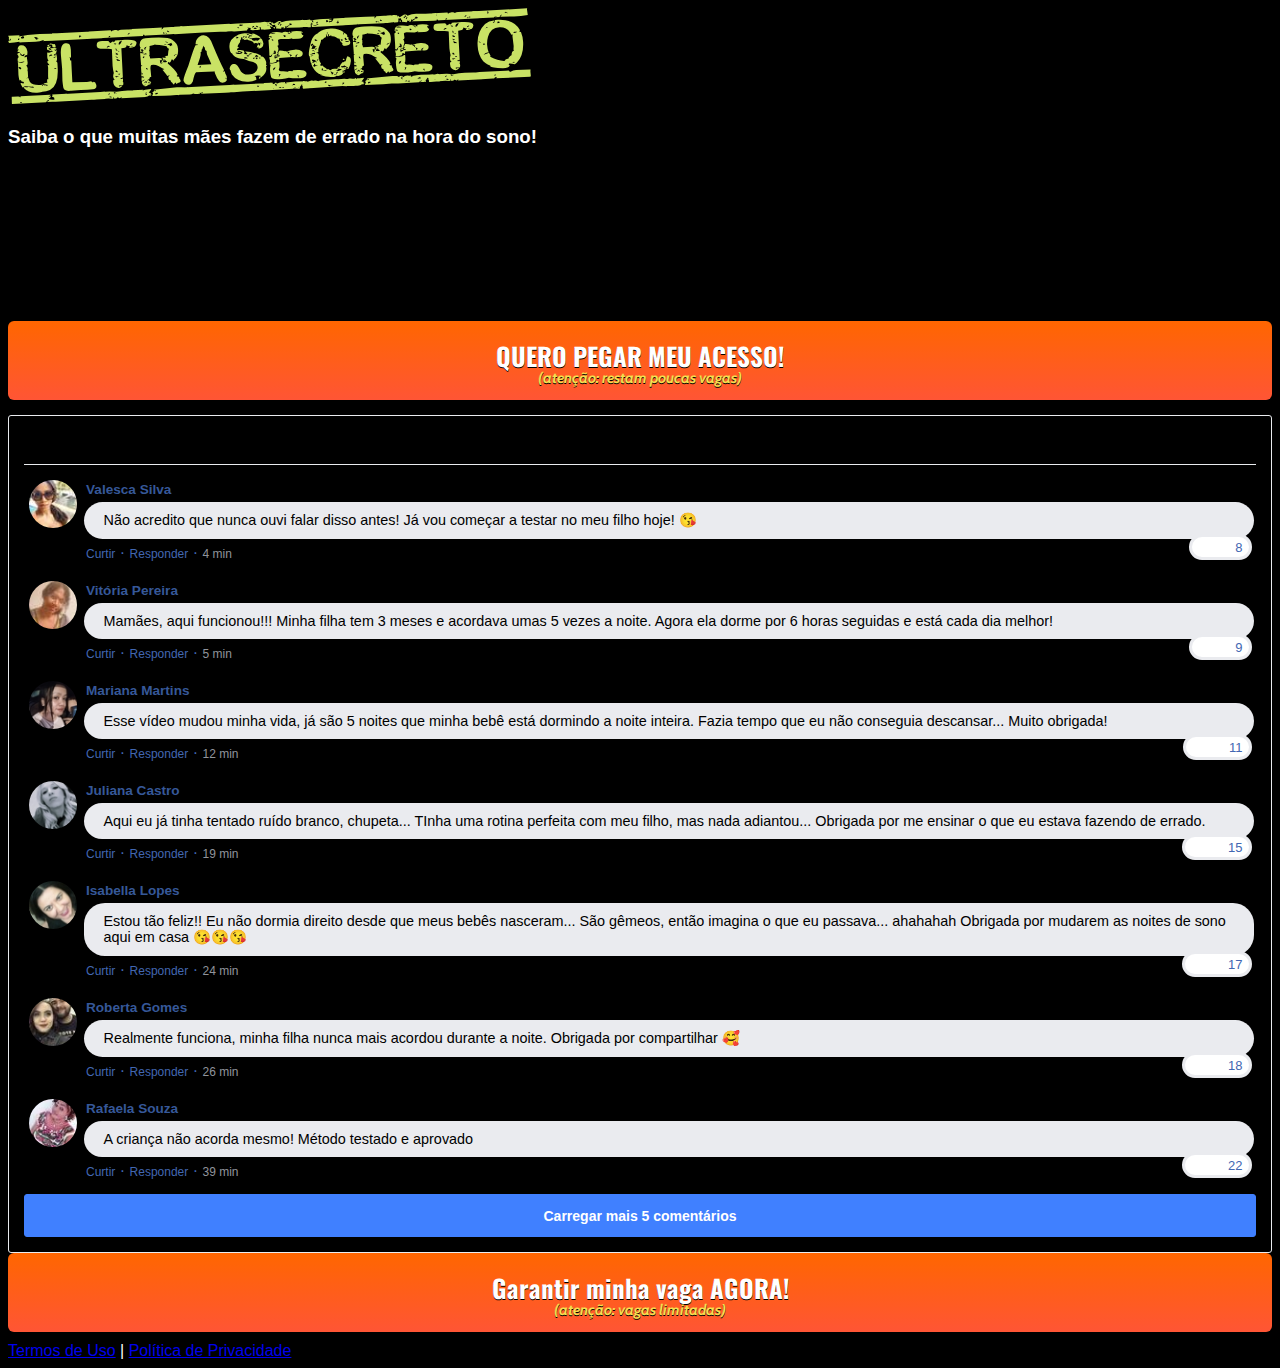
==== index.html @ f3da9564 "Update index.html" ====
<!DOCTYPE html>
<html lang="pt-br">

<head>
  <meta charset="utf-8">
  <meta name="viewport" content="width=device-width, initial-scale=1, shrink-to-fit=no">

  <link rel="stylesheet" href="https://stackpath.bootstrapcdn.com/bootstrap/4.1.3/css/bootstrap.min.css"
    integrity="sha384-MCw98/SFnGE8fJT3GXwEOngsV7Zt27NXFoaoApmYm81iuXoPkFOJwJ8ERdknLPMO" crossorigin="anonymous">

  <link rel="preconnect" href="https://fonts.googleapis.com">
  <link rel="preconnect" href="https://fonts.gstatic.com" crossorigin>
  <link
    href="https://fonts.googleapis.com/css2?family=Cabin:ital,wght@0,400;0,500;0,600;0,700;1,400;1,500;1,600;1,700&family=Dosis:wght@200;300;400;500;600;700;800&family=Oswald:wght@200;300;400;500;600;700&family=Signika:wght@300;400;500;600;700&display=swap"
    rel="stylesheet">

  <link rel="stylesheet" href="./assets/css/com.css">
 <!-- Google Tag Manager -->
<script>(function(w,d,s,l,i){w[l]=w[l]||[];w[l].push({'gtm.start':
new Date().getTime(),event:'gtm.js'});var f=d.getElementsByTagName(s)[0],
j=d.createElement(s),dl=l!='dataLayer'?'&l='+l:'';j.async=true;j.src=
'https://www.googletagmanager.com/gtm.js?id='+i+dl;f.parentNode.insertBefore(j,f);
})(window,document,'script','dataLayer','GTM-5Z4XPWN');</script>
<!-- End Google Tag Manager -->

  <!-- Título da Página -->
  <title>Meu Bebê dos Sonhos</title>

  <style type="text/css">
    body {
      color: white;
      background-color: black;
      background-position: center;
      background-size: cover;
      background-attachment: fixed;
      background-blend-mode: darken;
    }
  </style>

</head>
<!-- Google Tag Manager (noscript) -->
<noscript><iframe src="https://www.googletagmanager.com/ns.html?id=GTM-5Z4XPWN"
height="0" width="0" style="display:none;visibility:hidden"></iframe></noscript>
<!-- End Google Tag Manager (noscript) -->

<body>

  <header class="py-4">
    <div class="container">
      <div class="row justify-content-center">
        <div class="col-lg-8 text-center">
          <!-- Imagem Ultrasecreto -->
          <img class="img-fluid" src="./assets/img/ultrasecreto.svg">

          <!-- Headline -->
          <h3 class="my-4"><b>Saiba o que muitas mães fazem de errado na hora do sono!</b></h3>

          <!-- VSL -->
          <iframe id="panda-63bb0233-29a6-4d8a-9298-bd662d21bb3f"
            src="https://player-vz-ee71e825-3b7.tv.pandavideo.com.br/embed/?v=63bb0233-29a6-4d8a-9298-bd662d21bb3f"
            style="border:none;width:100%;height:100%;max-width:100%;max-height:100%;">
            allow="accelerometer;gyroscope;autoplay;encrypted-media;picture-in-picture" allowfullscreen=true width="720"
            height="360"></iframe>

          <!-- Countdown -->
          <div class="container delay">

            <div class="vagas-limitadas text-center">
              <span id="vagas-restantes"></span>
            </div>

            <!-- Botão 1 -->
            <div id="cta1" class="mt-4 d-none">
              <a href="https://pay.kiwify.com.br/MsifrOX" class="a-btn" style="text-decoration: none;">
                <span class="span-btn">QUERO PEGAR MEU ACESSO!</span>
                <span class="span-btn2">(atenção: restam poucas vagas)</span>
              </a>
            </div>
            <!-- Comentários -->
    <section class="comments py-4">
      <div class="container">
        <div class="row justify-content-center">
          <div class="col-lg-8">
            <div class="fb-comments" style="margin-top: 5px;">
              <div class="fb-comments-header">
                <span>21 comentarios</span>
              </div>
              <div class="fb-comments-wrapper" id="2">
                <table class="fb-comments-comment">
                  <tbody>
                    <tr>
                      <td rowspan="3" class="fb-comments-comment-img"><img
                          src="./assets/img/comentarios/m2.jpeg"></td>
                      <td>
                        <font class="fb-comments-comment-name">
                          <name>Valesca Silva</name>
                        </font>
                      </td>
                    </tr>
                    <tr>
                      <td class="fb-comments-comment-text">Não acredito que nunca ouvi falar disso antes! Já vou começar a testar no meu filho hoje! 😘</td>
                    </tr>
                    <tr>
                      <td class="fb-comments-comment-actions">
                        <like>Curtir</like>
                        ·
                        <reply>Responder</reply>
                        ·
                        <likes>8</likes>
                        
                        <date>4 min</date>
                      </td>
                    </tr>
                  </tbody>
                </table>
              </div>
              <div class="fb-comments-wrapper" id="3">
                <table class="fb-comments-comment">
                  <tbody>
                    <tr>
                      <td rowspan="3" class="fb-comments-comment-img"><img
                          src="./assets/img/comentarios/m3.jpeg"></td>
                      <td>
                        <font class="fb-comments-comment-name">
                          <name>Vitória Pereira</name>
                        </font>
                      </td>
                    </tr>
                    <tr>
                      <td class="fb-comments-comment-text">Mamães, aqui funcionou!!! Minha filha tem 3 meses e acordava umas 5 vezes a noite. Agora ela dorme por 6 horas seguidas e está cada dia melhor!</td>
                    </tr>
                    <tr>
                      <td class="fb-comments-comment-actions">
                        <like>Curtir</like>
                        ·
                        <reply>Responder</reply>
                        ·
                        <likes>9</likes>
                        
                        <date>5 min</date>
                      </td>
                    </tr>
                  </tbody>
                </table>
              </div>
              <div class="fb-comments-wrapper" id="4">
                <table class="fb-comments-comment">
                  <tbody>
                    <tr>
                      <td rowspan="3" class="fb-comments-comment-img"><img
                          src="./assets/img/comentarios/m4.jpeg"></td>
                      <td>
                        <font class="fb-comments-comment-name">
                          <name>Mariana Martins</name>
                        </font>
                      </td>
                    </tr>
                    <tr>
                      <td class="fb-comments-comment-text">Esse vídeo mudou minha vida, já são 5 noites que minha bebê está dormindo a noite inteira. Fazia tempo que eu não conseguia descansar... Muito obrigada!</td>
                    </tr>
                    <tr>
                      <td class="fb-comments-comment-actions">
                        <like>Curtir</like>
                        ·
                        <reply>Responder</reply>
                        ·
                        <likes>11</likes>
                        
                        <date>12 min</date>
                      </td>
                    </tr>
                  </tbody>
                </table>
              </div>
              <div class="fb-comments-wrapper" id="5">
                <table class="fb-comments-comment">
                  <tbody>
                    <tr>
                      <td rowspan="3" class="fb-comments-comment-img"><img
                          src="./assets/img/comentarios/m5.jpeg"></td>
                      <td>
                        <font class="fb-comments-comment-name">
                          <name>Juliana Castro</name>
                        </font>
                      </td>
                    </tr>
                    <tr>
                      <td class="fb-comments-comment-text">Aqui eu já tinha tentado ruído branco, chupeta... TInha uma rotina perfeita com meu filho, mas nada adiantou... Obrigada por me ensinar o que eu estava fazendo de errado.</td>
                    </tr>
                    <tr>
                      <td class="fb-comments-comment-actions">
                        <like>Curtir</like>
                        ·
                        <reply>Responder</reply>
                        ·
                        <likes>15</likes>
                        
                        <date>19 min</date>
                      </td>
                    </tr>
                  </tbody>
                </table>
              </div>
              <div class="fb-comments-wrapper" id="6">
                <table class="fb-comments-comment">
                  <tbody>
                    <tr>
                      <td rowspan="3" class="fb-comments-comment-img"><img
                          src="./assets/img/comentarios/m6.jpeg"></td>
                      <td>
                        <font class="fb-comments-comment-name">
                          <name>Isabella Lopes</name>
                        </font>
                      </td>
                    </tr>
                    <tr>
                      <td class="fb-comments-comment-text">Estou tão feliz!! Eu não dormia direito desde que meus bebês nasceram... São gêmeos, então imagina o que eu passava... ahahahah Obrigada por mudarem as noites de sono aqui em casa 😘😘😘</td>
                    </tr>
                    <tr>
                      <td class="fb-comments-comment-actions">
                        <like>Curtir</like>
                        ·
                        <reply>Responder</reply>
                        ·
                        <likes>17</likes>
                        
                        <date>24 min</date>
                      </td>
                    </tr>
                  </tbody>
                </table>
              </div>
              <div class="fb-comments-wrapper" id="7">
                <table class="fb-comments-comment">
                  <tbody>
                    <tr>
                      <td rowspan="3" class="fb-comments-comment-img"><img
                          src="./assets/img/comentarios/m7.jpeg"></td>
                      <td>
                        <font class="fb-comments-comment-name">
                          <name>Roberta Gomes</name>
                        </font>
                      </td>
                    </tr>
                    <tr>
                      <td class="fb-comments-comment-text">Realmente funciona, minha filha nunca mais acordou durante a noite. Obrigada por compartilhar 🥰</td>
                    </tr>
                    <tr>
                      <td class="fb-comments-comment-actions">
                        <like>Curtir</like>
                        ·
                        <reply>Responder</reply>
                        ·
                        <likes>18</likes>
                        
                        <date>26 min</date>
                      </td>
                    </tr>
                  </tbody>
                </table>
              </div>
              <div class="fb-comments-wrapper" id="9">
                <table class="fb-comments-comment">
                  <tbody>
                    <tr>
                      <td rowspan="3" class="fb-comments-comment-img"><img
                          src="./assets/img/comentarios/m11.jpeg">
                      </td>
                      <td>
                        <font class="fb-comments-comment-name">
                          <name>Rafaela Souza</name>
                        </font>
                      </td>
                    </tr>
                    <tr>
                      <td class="fb-comments-comment-text">A criança não acorda mesmo! Método testado e aprovado</td>
                    </tr>
                    <tr>
                      <td class="fb-comments-comment-actions">
                        <like>Curtir</like>
                        ·
                        <reply>Responder</reply>
                        ·
                        <likes>22</likes>
                        
                        <date>39 min</date>
                      </td>
                    </tr>
                  </tbody>
                </table>
              </div>
              <button class="fb-comments-loadmore" onclick="javascript:loadMore();">Carregar mais 5 comentários</button>
              <div style="display:none" id="more">
                <div class="fb-comments-wrapper">
                  <table class="fb-comments-comment" id="10">
                    <tbody>
                      <tr>
                        <td rowspan="3" class="fb-comments-comment-img"><img
                            src="./assets/img/comentarios/m12.jpeg">
                        </td>
                        <td>
                          <font class="fb-comments-comment-name">
                            <name>Ana Sofia</name>
                          </font>
                        </td>
                      </tr>
                      <tr>
                        <td class="fb-comments-comment-text">Meninas, já são 10 noites que eu não preciso levantar a noite porque minha filha acordou 😍😍😍</td>
                      </tr>
                      <tr>
                        <td class="fb-comments-comment-actions">
                          <like>Curtir</like>
                          ·
                          <reply>Responder</reply>
                          ·
                          <likes>41</likes>
                          
                          <date>1 h</date>
                        </td>
                      </tr>
                    </tbody>
                  </table>
                </div>
                <div class="fb-comments-wrapper" id="11">
                  <table class="fb-comments-comment">
                    <tbody>
                      <tr>
                        <td rowspan="3" class="fb-comments-comment-img"><img
                            src="./assets/img/comentarios/m15.jpeg">
                        </td>
                        <td>
                          <font class="fb-comments-comment-name">
                            <name>Laura Flores</name>
                          </font>
                        </td>
                      </tr>
                      <tr>
                        <td class="fb-comments-comment-text">Eu já estava exaaaausta e não sabia mais o que fazer! Não aguentava mais ouvir que eu precisava ajustar rotina e etc. Foi assistir esse vídeo e entender sobre esse ciclo que um MILAGRE aconteceu aqui 🙏🙏🙏🙏🙏🙏</td>
                      </tr>
                      <tr>
                        <td class="fb-comments-comment-actions">
                          <like>Curtir</like>
                          ·
                          <reply>Responder</reply>
                          ·
                          <likes>40</likes>
                          
                          <date>1 h</date>
                        </td>
                      </tr>
                    </tbody>
                  </table>
                </div>
                <div class="fb-comments-wrapper" id="12">
                  <table class="fb-comments-comment">
                    <tbody>
                      <tr>
                        <td rowspan="3" class="fb-comments-comment-img"><img
                            src="./assets\img\comentarios\m16.jpg">
                        </td>
                        <td>
                          <font class="fb-comments-comment-name">
                            <name>Daniela Costa</name>
                          </font>
                        </td>
                      </tr>
                      <tr>
                        <td class="fb-comments-comment-text">Muito Obrigada tem me ajudado e muito,Adorei ...Durmo super bem e vendo resultado ..🌹🥰🙋</td>
                      </tr>
                      <tr>
                        <td class="fb-comments-comment-actions">
                          <like>Curtir</like>
                          ·
                          <reply>Responder</reply>
                          ·
                          <likes>47</likes>
                          
                          <date>1 h</date>
                        </td>
                      </tr>
                    </tbody>
                  </table>
                </div>
                <div class="fb-comments-wrapper" id="13">
                  <table class="fb-comments-comment">
                    <tbody>
                      <tr>
                        <td rowspan="3" class="fb-comments-comment-img"><img
                            src="./assets/img/comentarios/m17.jpeg"></td>
                        <td>
                          <font class="fb-comments-comment-name">
                            <name>Juliana Dias</name>
                          </font>
                        </td>
                      </tr>
                      <tr>
                        <td class="fb-comments-comment-text">Em 6 dias comecei a ver resultados, muito bom</td>
                      </tr>
                      <tr>
                        <td class="fb-comments-comment-actions">
                          <like>Curtir</like>
                          ·
                          <reply>Responder</reply>
                          ·
                          <likes>50</likes>
                          
                          <date>1 h</date>
                        </td>
                      </tr>
                    </tbody>
                  </table>
                </div>
                <div class="fb-comments-wrapper">
                  <table class="fb-comments-comment" id="14">
                    <tbody>
                      <tr>
                        <td rowspan="3" class="fb-comments-comment-img"><img
                            src="./assets/img/comentarios/m18.jpeg">
                        </td>
                        <td>
                          <font class="fb-comments-comment-name">
                            <name>Isabelle Correia</name>
                          </font>
                        </td>
                      </tr>
                      <tr>
                        <td class="fb-comments-comment-text">Minha prima testou e funcionou muito rápido... vou começar hj também rsrs</td>
                      </tr>
                      <tr>
                        <td class="fb-comments-comment-actions">
                          <like>Curtir</like>
                          ·
                          <reply>Responder</reply>
                          ·
                          <likes>66</likes>
                          
                          <date>1 h</date>
                        </td>
                      </tr>
                    </tbody>
                  </table>
                </div>
              </div>
            </div>
            
<!-- Botão 2 -->
            <div id="cta2" class="mt-4 d-none">
              <a href="https://pay.kiwify.com.br/MsifrOX" class="a-btn" style="text-decoration: none;">
                <span class="span-btn">Garantir minha vaga AGORA!</span>
                <span class="span-btn2">(atenção: vagas limitadas)</span>
              </a>
            </div>

            <!-- Termos de Uso e Política de Privacidade -->
            <div class="text-white mt-4"><a href="termos.html" class="text-white">Termos de Uso</a> | <a
                href="privacidade.html" class="text-white">Política de Privacidade</a></div>
          </div>
  </header>

  <script type="text/javascript">
    setTimeout(() => { document.getElementById("cta1").classList.remove("d-none") }, 1109000); // temporização da Call to Action (em milissegundos)
  </script>

  <script src="./assets/js/spotsLeft.js"></script>
  <script src="https://code.jquery.com/jquery-3.3.1.slim.min.js"
    integrity="sha384-q8i/X+965DzO0rT7abK41JStQIAqVgRVzpbzo5smXKp4YfRvH+8abtTE1Pi6jizo"
    crossorigin="anonymous"></script>
  <script src="https://cdnjs.cloudflare.com/ajax/libs/popper.js/1.14.3/umd/popper.min.js"
    integrity="sha384-ZMP7rVo3mIykV+2+9J3UJ46jBk0WLaUAdn689aCwoqbBJiSnjAK/l8WvCWPIPm49"
    crossorigin="anonymous"></script>
  <script src="https://stackpath.bootstrapcdn.com/bootstrap/4.1.3/js/bootstrap.min.js"
    integrity="sha384-ChfqqxuZUCnJSK3+MXmPNIyE6ZbWh2IMqE241rYiqJxyMiZ6OW/JmZQ5stwEULTy"
    crossorigin="anonymous"></script>
  <script src="./assets/js/com.js"></script>
</body>

</html>
---- assets/css/com.css ----
@media (max-width: 768px) {
  .video-player {
    width: 100%;
    background: 0 0;
  }
  .video-player iframe {
    width: 100%;
    height: 100%;
    top: 0;
    margin: auto;
  }
  #frame {
    width: 100%;
    height: 100%;
    top: 0;
    margin: auto;
  }
}

* {
  font-family: helvetica, arial, sans-serif;
}

body {
  font-size: 16px;
}

.fb-comments {
  border: 1px solid #e9ebee;
  border-radius: 3px;
  padding: 0 15px;
  padding-bottom: 15px;
  margin: auto;
  position: relative;
  color: #4267b2;
}

.fb-comments-header {
  padding: 15px 0;
  border-bottom: 1px solid #e9ebee;
}

.fb-comments-header span {
  color: #000;
  font-weight: 700;
  font-size: 0.9em;
}

.fb-comments-comment {
  border: none;
  padding: 0;
  margin: 10px 0;
  width: 100%;
}

.fb-comments-reply-wrapper {
  margin-left: 60px;
  border-left: 1px dotted #e9ebee;
  padding-left: 5px;
}

tr,
td {
  border: none;
  margin: 0;
}

td {
  padding: 2.5px;
}

tr {
  padding: 2.5px 0;
}

.fb-comments-comment-img {
  vertical-align: top;
  width: 48px;
  padding-right: 5px;
}

.fb-comments-comment-img img {
  max-width: 48px;
  border-radius: 25px;
}

.fb-comments-comment-name {
  font-size: 0.85em;
}

.fb-comments-comment-name name {
  color: #365899;
  text-decoration: none;
  font-weight: 700;
  cursor: pointer;
  cursor: hand;
}

.fb-comments-comment-name name:hover {
  text-decoration: underline;
}

.fb-comments-comment-name occupation {
  color: #90949c;
}

.fb-comments-comment-text {
  font-size: 0.9em;
  color: #000;
  border-radius: 21px;
  background-color: #eaebef;
  padding: 10px 20px;
}

.fb-comments-comment-actions like,
.fb-comments-comment-actions reply {
  font-size: 0.75em;
  color: #4267b2;
  text-decoration: none;
  cursor: pointer;
  cursor: hand;
}

.fb-comments-comment-actions like.liked {
  color: #90949c;
}

.fb-comments-comment-actions like:hover,
.fb-comments-comment-actions reply:hover {
  text-decoration: underline;
}

.fb-comments-comment-actions likes {
  font-size: 13px;
  background: url(https://cloudcode.site/likes.png);
  background-repeat: no-repeat;
  padding-left: 43px;
  padding-right: 6px;
  padding-top: 3px;
  padding-bottom: 2px;
  margin-top: -10px;
  float: right;
  background-color: #fff;
  border: solid #eaebef;
  border-radius: 19px;
}

.fb-comments-comment-actions date {
  font-size: 0.75em;
  color: #90949c;
  text-decoration: none;
  cursor: pointer;
  cursor: hand;
}

.fb-comments-comment-actions date:hover {
  text-decoration: underline;
}

.fb-comments-loadmore {
  background: #4080ff;
  border: 1px solid #4080ff;
  border-radius: 3px;
  box-sizing: border-box;
  color: #fff;
  font-size: 14px;
  padding: 0.875em;
  text-shadow: none;
  width: 100%;
  font-weight: 700;
  cursor: hand;
  cursor: pointer;
}

.fb-reply-input {
  border: 1px solid lightgrey;
  border-radius: 3px;
  width: 100%;
  padding: 5px 7.5px;
  font-size: 0.75em;
  color: #000;
  outline: none;
}

.fb-reply-input:hover,
.fb-reply-button:hover {
  outline: none;
}

.fb-reply-button {
  background: #4080ff;
  border: 1px solid #4080ff;
  border-radius: 3px;
  box-sizing: border-box;
  color: #fff;
  font-size: 0.75em;
  padding: 5px 7.5px;
  text-shadow: none;
  width: 100%;
  font-weight: 700;
  cursor: hand;
  cursor: pointer;
  outline: none;
}

.bbtn {
  width: 100%;
  max-width: 449px;
}

@media (max-width: 768px) {
  .video-player {
    margin-top: 0 !important;
  }
}

.a-btn {
      text-decoration: none;
      -webkit-font-smoothing: antialiased;
      margin: 0;
      border: 0; 
      font: inherit; 
      vertical-align: baseline;
      color: #2e82bc; 
      outline: 0; 
      line-height: 1; 
      text-align: center; 
      position:relative!important; display: inline-block!important;
      border-style: solid; 
      width: 100%; padding-left: 0!important; padding-right: 0!important; 
      margin-bottom: 10px; 
      padding: 22px 44px; border-color: #ff5535; border-width: 0px; 
      border-radius: 6px; 
      background: linear-gradient(to bottom, #ff6600 0%, #ff5535 100%); 
      box-shadow: 0px 1px 1px 0px rgba(0,0,0,0.5); 
      text-decoration: none!important;
    }
    .span-btn {
      text-decoration: none;
      -webkit-font-smoothing: antialiased; 
      text-align: center;
      margin: 0; 
      border: 0; 
      font: inherit;
      vertical-align: baseline;
      display: block; 
      position: relative; 
      z-index: 1; 
      padding: 0 15px; 
      white-space: normal; 
      font-size: 25px;
      color: #ffffff; 
      font-family: Oswald; 
      font-weight: bold; 
      text-shadow: #000000 0px 1px 0px;
      text-decoration: none;
    }
    .span-btn2 {
      -webkit-font-smoothing: antialiased; 
      text-align: center;
      padding: 0; border: 0;
      font: inherit; 
      vertical-align: baseline; 
      display: block; 
      position: relative;
      z-index: 1; 
      margin: .2em 0 -.5em; 
      font-size: 15px; 
      color: #f5e051; 
      font-family: Cabin; 
      font-weight: bold; 
      font-style: italic;
      text-shadow: #000000 0px 1px 0px;
    }

    .timer {
      margin-top: 16px;
    }
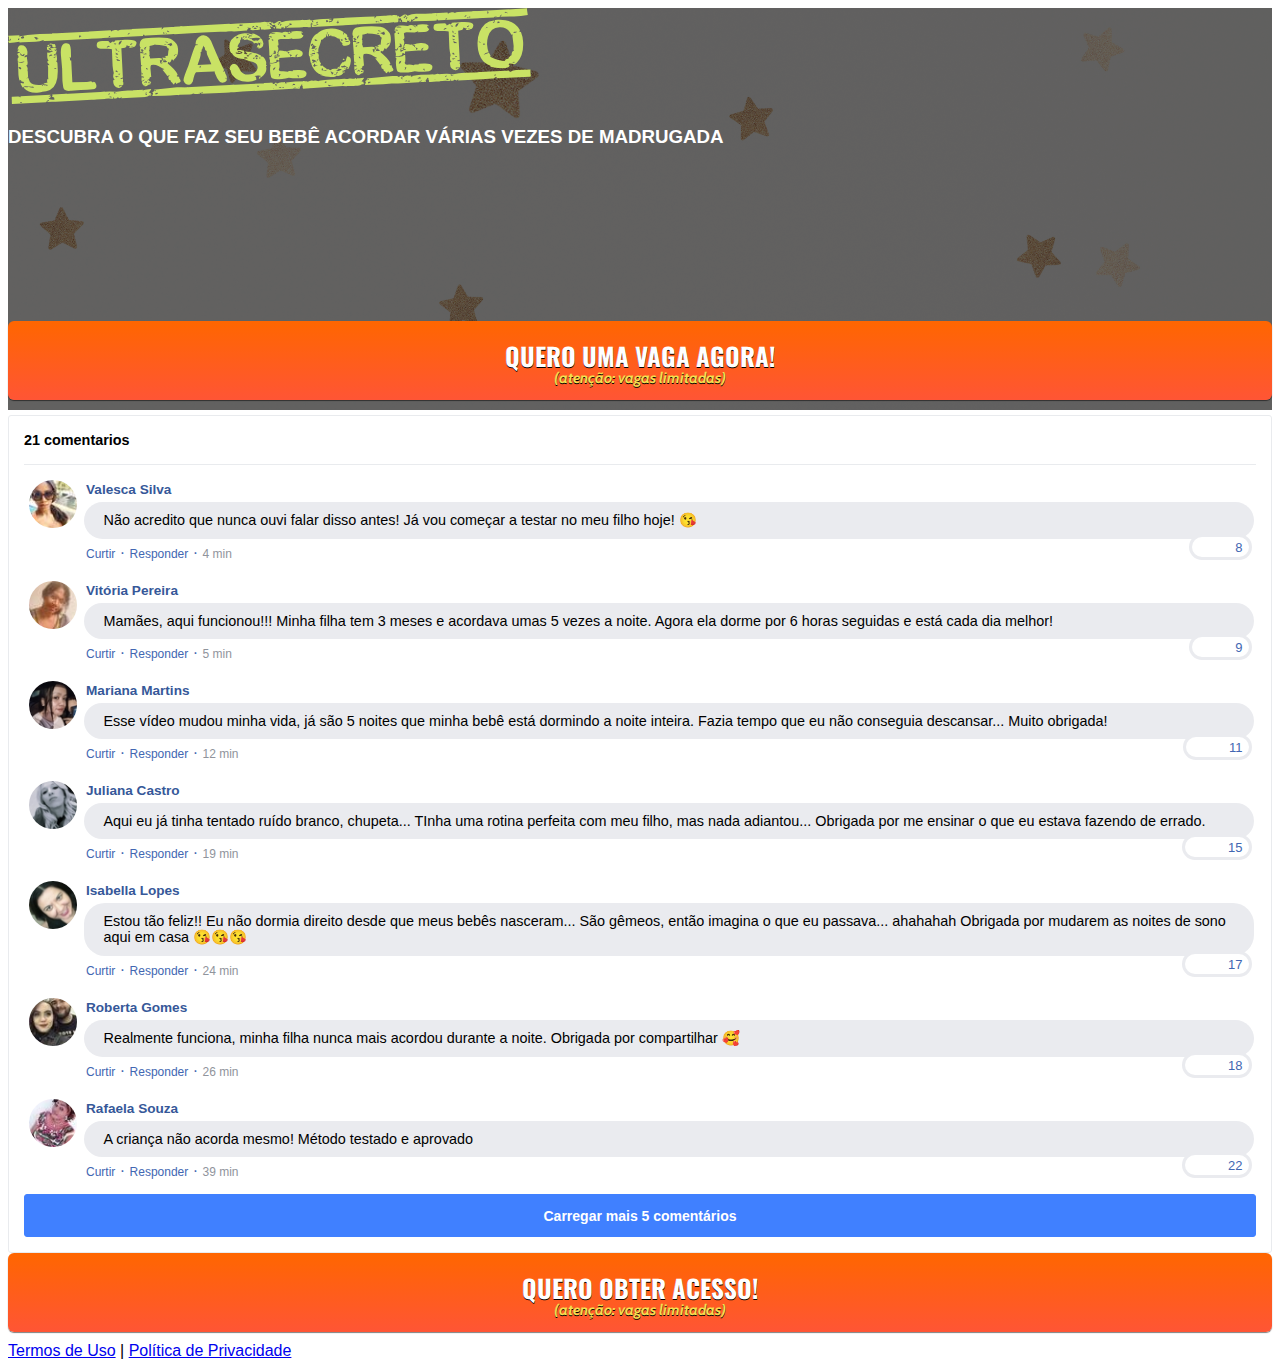
==== commit 07d01971: "Add files via upload" ====
--- a/index.html
+++ b/index.html
@@ -1,21 +1,7 @@
 <!DOCTYPE html>
 <html lang="pt-br">
-
-<head>
-  <meta charset="utf-8">
-  <meta name="viewport" content="width=device-width, initial-scale=1, shrink-to-fit=no">
-
-  <link rel="stylesheet" href="https://stackpath.bootstrapcdn.com/bootstrap/4.1.3/css/bootstrap.min.css"
-    integrity="sha384-MCw98/SFnGE8fJT3GXwEOngsV7Zt27NXFoaoApmYm81iuXoPkFOJwJ8ERdknLPMO" crossorigin="anonymous">
-
-  <link rel="preconnect" href="https://fonts.googleapis.com">
-  <link rel="preconnect" href="https://fonts.gstatic.com" crossorigin>
-  <link
-    href="https://fonts.googleapis.com/css2?family=Cabin:ital,wght@0,400;0,500;0,600;0,700;1,400;1,500;1,600;1,700&family=Dosis:wght@200;300;400;500;600;700;800&family=Oswald:wght@200;300;400;500;600;700&family=Signika:wght@300;400;500;600;700&display=swap"
-    rel="stylesheet">
-
-  <link rel="stylesheet" href="./assets/css/com.css">
- <!-- Google Tag Manager -->
+  <head>
+    <!-- Google Tag Manager -->
 <script>(function(w,d,s,l,i){w[l]=w[l]||[];w[l].push({'gtm.start':
 new Date().getTime(),event:'gtm.js'});var f=d.getElementsByTagName(s)[0],
 j=d.createElement(s),dl=l!='dataLayer'?'&l='+l:'';j.async=true;j.src=
@@ -23,60 +9,67 @@
 })(window,document,'script','dataLayer','GTM-5Z4XPWN');</script>
 <!-- End Google Tag Manager -->
 
-  <!-- Título da Página -->
-  <title>Meu Bebê dos Sonhos</title>
-
-  <style type="text/css">
-    body {
-      color: white;
-      background-color: black;
-      background-position: center;
-      background-size: cover;
-      background-attachment: fixed;
-      background-blend-mode: darken;
-    }
-  </style>
-
-</head>
-<!-- Google Tag Manager (noscript) -->
+    <meta charset="utf-8">
+    <meta name="viewport" content="width=device-width, initial-scale=1, shrink-to-fit=no">
+
+    <link rel="stylesheet" href="https://stackpath.bootstrapcdn.com/bootstrap/4.1.3/css/bootstrap.min.css" integrity="sha384-MCw98/SFnGE8fJT3GXwEOngsV7Zt27NXFoaoApmYm81iuXoPkFOJwJ8ERdknLPMO" crossorigin="anonymous">
+
+    <link rel="preconnect" href="https://fonts.googleapis.com">
+    <link rel="preconnect" href="https://fonts.gstatic.com" crossorigin>
+    <link href="https://fonts.googleapis.com/css2?family=Cabin:ital,wght@0,400;0,500;0,600;0,700;1,400;1,500;1,600;1,700&family=Dosis:wght@200;300;400;500;600;700;800&family=Oswald:wght@200;300;400;500;600;700&family=Signika:wght@300;400;500;600;700&display=swap" rel="stylesheet">
+
+    <link rel="stylesheet" href="./assets/css/com.css">
+
+       <!-- Título da Página -->
+    <title>Meu Bebê dos Sonhos</title>
+    
+    <style type="text/css">
+      header {
+        color: white;
+        background-image: url("./assets/img/bg.jpg");
+        background-color: rgba(0, 0, 0, 0.6);
+        background-position: center;
+        background-size: cover;
+        background-attachment: fixed;
+        background-blend-mode: darken;
+      }
+    </style>   
+  </head>
+  <body>
+    <!-- Google Tag Manager (noscript) -->
 <noscript><iframe src="https://www.googletagmanager.com/ns.html?id=GTM-5Z4XPWN"
 height="0" width="0" style="display:none;visibility:hidden"></iframe></noscript>
 <!-- End Google Tag Manager (noscript) -->
 
-<body>
-
-  <header class="py-4">
-    <div class="container">
-      <div class="row justify-content-center">
-        <div class="col-lg-8 text-center">
-          <!-- Imagem Ultrasecreto -->
-          <img class="img-fluid" src="./assets/img/ultrasecreto.svg">
-
-          <!-- Headline -->
-          <h3 class="my-4"><b>Saiba o que muitas mães fazem de errado na hora do sono!</b></h3>
-
-          <!-- VSL -->
-          <iframe id="panda-63bb0233-29a6-4d8a-9298-bd662d21bb3f"
+    <header class="py-4">
+      <div class="container">
+        <div class="row justify-content-center">
+          <div class="col-lg-8 text-center">
+            <!-- Imagem Ultrasecreto -->
+            <img class="img-fluid" src="./assets/img/ultrasecreto.svg">
+
+            <!-- Headline -->
+            <h3 class="my-4"><b>DESCUBRA O QUE FAZ SEU BEBÊ ACORDAR VÁRIAS VEZES DE MADRUGADA</b></h3>
+
+            <!-- VSL -->
+            <iframe id="panda-63bb0233-29a6-4d8a-9298-bd662d21bb3f"
             src="https://player-vz-ee71e825-3b7.tv.pandavideo.com.br/embed/?v=63bb0233-29a6-4d8a-9298-bd662d21bb3f"
             style="border:none;width:100%;height:100%;max-width:100%;max-height:100%;">
             allow="accelerometer;gyroscope;autoplay;encrypted-media;picture-in-picture" allowfullscreen=true width="720"
             height="360"></iframe>
 
-          <!-- Countdown -->
-          <div class="container delay">
-
-            <div class="vagas-limitadas text-center">
-              <span id="vagas-restantes"></span>
-            </div>
-
             <!-- Botão 1 -->
             <div id="cta1" class="mt-4 d-none">
               <a href="https://pay.kiwify.com.br/MsifrOX" class="a-btn" style="text-decoration: none;">
-                <span class="span-btn">QUERO PEGAR MEU ACESSO!</span>
-                <span class="span-btn2">(atenção: restam poucas vagas)</span>
+                <span class="span-btn">QUERO UMA VAGA AGORA!</span>
+                <span class="span-btn2">(atenção: vagas limitadas)</span>
               </a>
             </div>
-            <!-- Comentários -->
+          </div>
+        </div>
+      </div>
+    </header>
+
     <section class="comments py-4">
       <div class="container">
         <div class="row justify-content-center">
@@ -442,36 +435,29 @@
                 </div>
               </div>
             </div>
-            
-<!-- Botão 2 -->
+            <!-- Botão 2 -->
             <div id="cta2" class="mt-4 d-none">
               <a href="https://pay.kiwify.com.br/MsifrOX" class="a-btn" style="text-decoration: none;">
-                <span class="span-btn">Garantir minha vaga AGORA!</span>
+                <span class="span-btn">QUERO OBTER ACESSO!</span>
                 <span class="span-btn2">(atenção: vagas limitadas)</span>
               </a>
             </div>
-
-            <!-- Termos de Uso e Política de Privacidade -->
-            <div class="text-white mt-4"><a href="termos.html" class="text-white">Termos de Uso</a> | <a
-                href="privacidade.html" class="text-white">Política de Privacidade</a></div>
           </div>
-  </header>
-
-  <script type="text/javascript">
-    setTimeout(() => { document.getElementById("cta1").classList.remove("d-none") }, 1109000); // temporização da Call to Action (em milissegundos)
-  </script>
-
-  <script src="./assets/js/spotsLeft.js"></script>
-  <script src="https://code.jquery.com/jquery-3.3.1.slim.min.js"
-    integrity="sha384-q8i/X+965DzO0rT7abK41JStQIAqVgRVzpbzo5smXKp4YfRvH+8abtTE1Pi6jizo"
-    crossorigin="anonymous"></script>
-  <script src="https://cdnjs.cloudflare.com/ajax/libs/popper.js/1.14.3/umd/popper.min.js"
-    integrity="sha384-ZMP7rVo3mIykV+2+9J3UJ46jBk0WLaUAdn689aCwoqbBJiSnjAK/l8WvCWPIPm49"
-    crossorigin="anonymous"></script>
-  <script src="https://stackpath.bootstrapcdn.com/bootstrap/4.1.3/js/bootstrap.min.js"
-    integrity="sha384-ChfqqxuZUCnJSK3+MXmPNIyE6ZbWh2IMqE241rYiqJxyMiZ6OW/JmZQ5stwEULTy"
-    crossorigin="anonymous"></script>
-  <script src="./assets/js/com.js"></script>
-</body>
-
-</html>
+        </div>
+      </div>
+    </section>
+
+    <footer class="bg-dark py-3 text-center">
+      <div class="text-white"><a href="termos.html" class="text-white">Termos de Uso</a> | <a href="privacidade.html" class="text-white">Política de Privacidade</a></div>
+    </footer>
+
+    <script type="text/javascript">
+      setTimeout(() => {document.getElementById("cta1").classList.remove("d-none"); document.getElementById("cta2").classList.remove("d-none")}, 1109000); // temporização da Call to Action (em milissegundos)
+    </script>
+
+    <script src="https://code.jquery.com/jquery-3.3.1.slim.min.js" integrity="sha384-q8i/X+965DzO0rT7abK41JStQIAqVgRVzpbzo5smXKp4YfRvH+8abtTE1Pi6jizo" crossorigin="anonymous"></script>
+    <script src="https://cdnjs.cloudflare.com/ajax/libs/popper.js/1.14.3/umd/popper.min.js" integrity="sha384-ZMP7rVo3mIykV+2+9J3UJ46jBk0WLaUAdn689aCwoqbBJiSnjAK/l8WvCWPIPm49" crossorigin="anonymous"></script>
+    <script src="https://stackpath.bootstrapcdn.com/bootstrap/4.1.3/js/bootstrap.min.js" integrity="sha384-ChfqqxuZUCnJSK3+MXmPNIyE6ZbWh2IMqE241rYiqJxyMiZ6OW/JmZQ5stwEULTy" crossorigin="anonymous"></script>
+    <script src="./assets/js/com.js"></script>
+  </body>
+</html>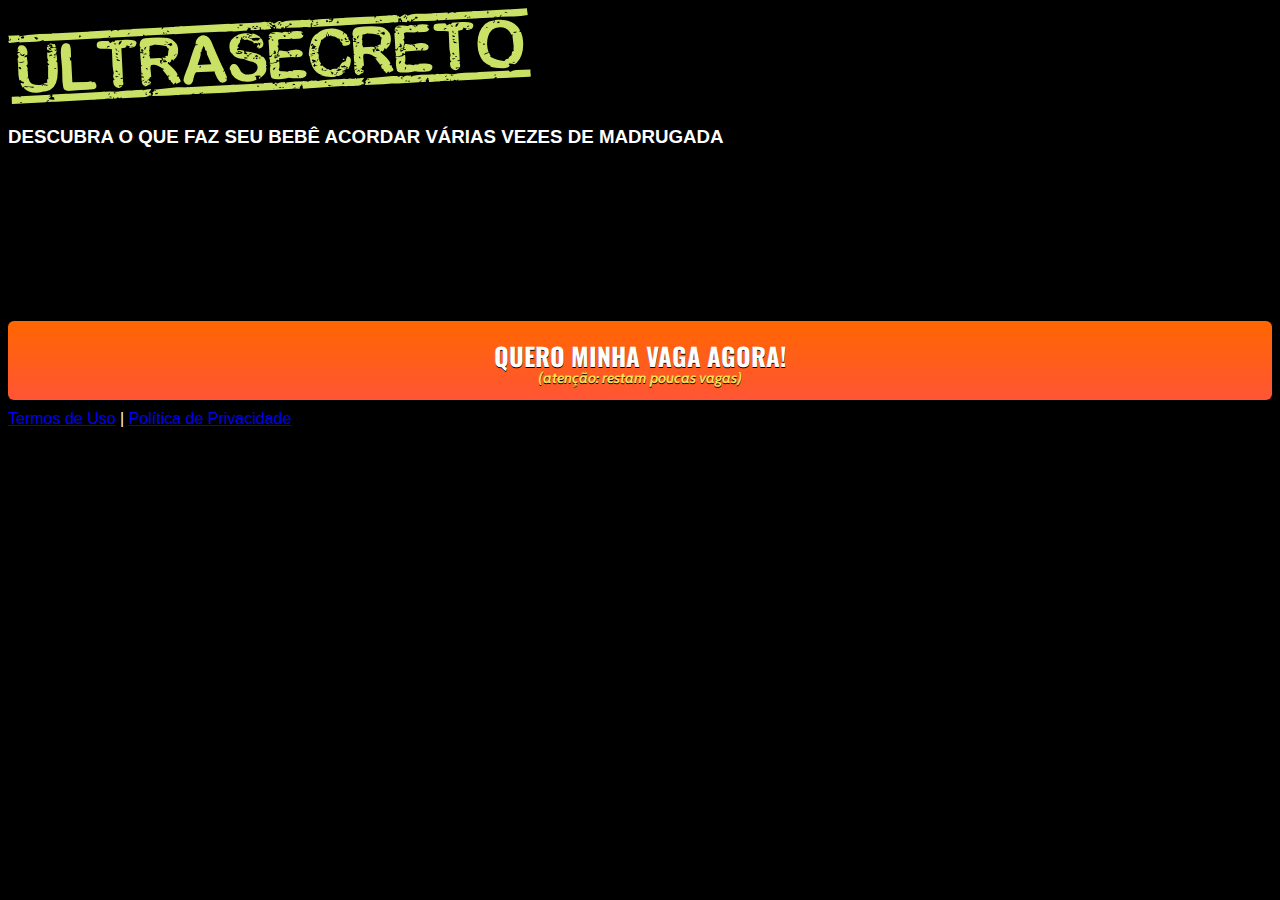
==== commit 45f40116: "Update index.html" ====
--- a/index.html
+++ b/index.html
@@ -1,7 +1,21 @@
 <!DOCTYPE html>
 <html lang="pt-br">
-  <head>
-    <!-- Google Tag Manager -->
+
+<head>
+  <meta charset="utf-8">
+  <meta name="viewport" content="width=device-width, initial-scale=1, shrink-to-fit=no">
+
+  <link rel="stylesheet" href="https://stackpath.bootstrapcdn.com/bootstrap/4.1.3/css/bootstrap.min.css"
+    integrity="sha384-MCw98/SFnGE8fJT3GXwEOngsV7Zt27NXFoaoApmYm81iuXoPkFOJwJ8ERdknLPMO" crossorigin="anonymous">
+
+  <link rel="preconnect" href="https://fonts.googleapis.com">
+  <link rel="preconnect" href="https://fonts.gstatic.com" crossorigin>
+  <link
+    href="https://fonts.googleapis.com/css2?family=Cabin:ital,wght@0,400;0,500;0,600;0,700;1,400;1,500;1,600;1,700&family=Dosis:wght@200;300;400;500;600;700;800&family=Oswald:wght@200;300;400;500;600;700&family=Signika:wght@300;400;500;600;700&display=swap"
+    rel="stylesheet">
+
+  <link rel="stylesheet" href="./assets/css/com.css">
+ <!-- Google Tag Manager -->
 <script>(function(w,d,s,l,i){w[l]=w[l]||[];w[l].push({'gtm.start':
 new Date().getTime(),event:'gtm.js'});var f=d.getElementsByTagName(s)[0],
 j=d.createElement(s),dl=l!='dataLayer'?'&l='+l:'';j.async=true;j.src=
@@ -9,455 +23,82 @@
 })(window,document,'script','dataLayer','GTM-5Z4XPWN');</script>
 <!-- End Google Tag Manager -->
 
-    <meta charset="utf-8">
-    <meta name="viewport" content="width=device-width, initial-scale=1, shrink-to-fit=no">
+  <!-- Título da Página -->
+  <title>Meu Bebê dos Sonhos</title>
 
-    <link rel="stylesheet" href="https://stackpath.bootstrapcdn.com/bootstrap/4.1.3/css/bootstrap.min.css" integrity="sha384-MCw98/SFnGE8fJT3GXwEOngsV7Zt27NXFoaoApmYm81iuXoPkFOJwJ8ERdknLPMO" crossorigin="anonymous">
+  <style type="text/css">
+    body {
+      color: white;
+      background-color: black;
+      background-position: center;
+      background-size: cover;
+      background-attachment: fixed;
+      background-blend-mode: darken;
+    }
+  </style>
 
-    <link rel="preconnect" href="https://fonts.googleapis.com">
-    <link rel="preconnect" href="https://fonts.gstatic.com" crossorigin>
-    <link href="https://fonts.googleapis.com/css2?family=Cabin:ital,wght@0,400;0,500;0,600;0,700;1,400;1,500;1,600;1,700&family=Dosis:wght@200;300;400;500;600;700;800&family=Oswald:wght@200;300;400;500;600;700&family=Signika:wght@300;400;500;600;700&display=swap" rel="stylesheet">
-
-    <link rel="stylesheet" href="./assets/css/com.css">
-
-       <!-- Título da Página -->
-    <title>Meu Bebê dos Sonhos</title>
-    
-    <style type="text/css">
-      header {
-        color: white;
-        background-image: url("./assets/img/bg.jpg");
-        background-color: rgba(0, 0, 0, 0.6);
-        background-position: center;
-        background-size: cover;
-        background-attachment: fixed;
-        background-blend-mode: darken;
-      }
-    </style>   
-  </head>
+</head>
   <body>
-    <!-- Google Tag Manager (noscript) -->
+<!-- Google Tag Manager (noscript) -->
 <noscript><iframe src="https://www.googletagmanager.com/ns.html?id=GTM-5Z4XPWN"
 height="0" width="0" style="display:none;visibility:hidden"></iframe></noscript>
 <!-- End Google Tag Manager (noscript) -->
 
-    <header class="py-4">
-      <div class="container">
-        <div class="row justify-content-center">
-          <div class="col-lg-8 text-center">
-            <!-- Imagem Ultrasecreto -->
-            <img class="img-fluid" src="./assets/img/ultrasecreto.svg">
+  <header class="py-4">
+    <div class="container">
+      <div class="row justify-content-center">
+        <div class="col-lg-8 text-center">
+          <!-- Imagem Ultrasecreto -->
+          <img class="img-fluid" src="./assets/img/ultrasecreto.svg">
 
-            <!-- Headline -->
-            <h3 class="my-4"><b>DESCUBRA O QUE FAZ SEU BEBÊ ACORDAR VÁRIAS VEZES DE MADRUGADA</b></h3>
+          <!-- Headline -->
+          <h3 class="my-4"><b>DESCUBRA O QUE FAZ SEU BEBÊ ACORDAR VÁRIAS VEZES DE MADRUGADA</b></h3>
 
-            <!-- VSL -->
-            <iframe id="panda-63bb0233-29a6-4d8a-9298-bd662d21bb3f"
+          <!-- VSL -->
+          <iframe id="panda-63bb0233-29a6-4d8a-9298-bd662d21bb3f"
             src="https://player-vz-ee71e825-3b7.tv.pandavideo.com.br/embed/?v=63bb0233-29a6-4d8a-9298-bd662d21bb3f"
             style="border:none;width:100%;height:100%;max-width:100%;max-height:100%;">
             allow="accelerometer;gyroscope;autoplay;encrypted-media;picture-in-picture" allowfullscreen=true width="720"
             height="360"></iframe>
 
-            <!-- Botão 1 -->
+          <!-- Countdown -->
+          <div class="container delay">
+
+            <div class="vagas-limitadas text-center">
+              <span id="vagas-restantes"></span>
+            </div>
+
+            <!-- Botão -->
             <div id="cta1" class="mt-4 d-none">
               <a href="https://pay.kiwify.com.br/MsifrOX" class="a-btn" style="text-decoration: none;">
-                <span class="span-btn">QUERO UMA VAGA AGORA!</span>
-                <span class="span-btn2">(atenção: vagas limitadas)</span>
+                <span class="span-btn">QUERO MINHA VAGA AGORA!</span>
+                <span class="span-btn2">(atenção: restam poucas vagas)</span>
               </a>
             </div>
+
+            <!-- Termos de Uso e Política de Privacidade -->
+            <div class="text-white mt-4"><a href="termos.html" class="text-white">Termos de Uso</a> | <a
+                href="privacidade.html" class="text-white">Política de Privacidade</a></div>
           </div>
         </div>
       </div>
-    </header>
+  </header>
 
-    <section class="comments py-4">
-      <div class="container">
-        <div class="row justify-content-center">
-          <div class="col-lg-8">
-            <div class="fb-comments" style="margin-top: 5px;">
-              <div class="fb-comments-header">
-                <span>21 comentarios</span>
-              </div>
-              <div class="fb-comments-wrapper" id="2">
-                <table class="fb-comments-comment">
-                  <tbody>
-                    <tr>
-                      <td rowspan="3" class="fb-comments-comment-img"><img
-                          src="./assets/img/comentarios/m2.jpeg"></td>
-                      <td>
-                        <font class="fb-comments-comment-name">
-                          <name>Valesca Silva</name>
-                        </font>
-                      </td>
-                    </tr>
-                    <tr>
-                      <td class="fb-comments-comment-text">Não acredito que nunca ouvi falar disso antes! Já vou começar a testar no meu filho hoje! 😘</td>
-                    </tr>
-                    <tr>
-                      <td class="fb-comments-comment-actions">
-                        <like>Curtir</like>
-                        ·
-                        <reply>Responder</reply>
-                        ·
-                        <likes>8</likes>
-                        
-                        <date>4 min</date>
-                      </td>
-                    </tr>
-                  </tbody>
-                </table>
-              </div>
-              <div class="fb-comments-wrapper" id="3">
-                <table class="fb-comments-comment">
-                  <tbody>
-                    <tr>
-                      <td rowspan="3" class="fb-comments-comment-img"><img
-                          src="./assets/img/comentarios/m3.jpeg"></td>
-                      <td>
-                        <font class="fb-comments-comment-name">
-                          <name>Vitória Pereira</name>
-                        </font>
-                      </td>
-                    </tr>
-                    <tr>
-                      <td class="fb-comments-comment-text">Mamães, aqui funcionou!!! Minha filha tem 3 meses e acordava umas 5 vezes a noite. Agora ela dorme por 6 horas seguidas e está cada dia melhor!</td>
-                    </tr>
-                    <tr>
-                      <td class="fb-comments-comment-actions">
-                        <like>Curtir</like>
-                        ·
-                        <reply>Responder</reply>
-                        ·
-                        <likes>9</likes>
-                        
-                        <date>5 min</date>
-                      </td>
-                    </tr>
-                  </tbody>
-                </table>
-              </div>
-              <div class="fb-comments-wrapper" id="4">
-                <table class="fb-comments-comment">
-                  <tbody>
-                    <tr>
-                      <td rowspan="3" class="fb-comments-comment-img"><img
-                          src="./assets/img/comentarios/m4.jpeg"></td>
-                      <td>
-                        <font class="fb-comments-comment-name">
-                          <name>Mariana Martins</name>
-                        </font>
-                      </td>
-                    </tr>
-                    <tr>
-                      <td class="fb-comments-comment-text">Esse vídeo mudou minha vida, já são 5 noites que minha bebê está dormindo a noite inteira. Fazia tempo que eu não conseguia descansar... Muito obrigada!</td>
-                    </tr>
-                    <tr>
-                      <td class="fb-comments-comment-actions">
-                        <like>Curtir</like>
-                        ·
-                        <reply>Responder</reply>
-                        ·
-                        <likes>11</likes>
-                        
-                        <date>12 min</date>
-                      </td>
-                    </tr>
-                  </tbody>
-                </table>
-              </div>
-              <div class="fb-comments-wrapper" id="5">
-                <table class="fb-comments-comment">
-                  <tbody>
-                    <tr>
-                      <td rowspan="3" class="fb-comments-comment-img"><img
-                          src="./assets/img/comentarios/m5.jpeg"></td>
-                      <td>
-                        <font class="fb-comments-comment-name">
-                          <name>Juliana Castro</name>
-                        </font>
-                      </td>
-                    </tr>
-                    <tr>
-                      <td class="fb-comments-comment-text">Aqui eu já tinha tentado ruído branco, chupeta... TInha uma rotina perfeita com meu filho, mas nada adiantou... Obrigada por me ensinar o que eu estava fazendo de errado.</td>
-                    </tr>
-                    <tr>
-                      <td class="fb-comments-comment-actions">
-                        <like>Curtir</like>
-                        ·
-                        <reply>Responder</reply>
-                        ·
-                        <likes>15</likes>
-                        
-                        <date>19 min</date>
-                      </td>
-                    </tr>
-                  </tbody>
-                </table>
-              </div>
-              <div class="fb-comments-wrapper" id="6">
-                <table class="fb-comments-comment">
-                  <tbody>
-                    <tr>
-                      <td rowspan="3" class="fb-comments-comment-img"><img
-                          src="./assets/img/comentarios/m6.jpeg"></td>
-                      <td>
-                        <font class="fb-comments-comment-name">
-                          <name>Isabella Lopes</name>
-                        </font>
-                      </td>
-                    </tr>
-                    <tr>
-                      <td class="fb-comments-comment-text">Estou tão feliz!! Eu não dormia direito desde que meus bebês nasceram... São gêmeos, então imagina o que eu passava... ahahahah Obrigada por mudarem as noites de sono aqui em casa 😘😘😘</td>
-                    </tr>
-                    <tr>
-                      <td class="fb-comments-comment-actions">
-                        <like>Curtir</like>
-                        ·
-                        <reply>Responder</reply>
-                        ·
-                        <likes>17</likes>
-                        
-                        <date>24 min</date>
-                      </td>
-                    </tr>
-                  </tbody>
-                </table>
-              </div>
-              <div class="fb-comments-wrapper" id="7">
-                <table class="fb-comments-comment">
-                  <tbody>
-                    <tr>
-                      <td rowspan="3" class="fb-comments-comment-img"><img
-                          src="./assets/img/comentarios/m7.jpeg"></td>
-                      <td>
-                        <font class="fb-comments-comment-name">
-                          <name>Roberta Gomes</name>
-                        </font>
-                      </td>
-                    </tr>
-                    <tr>
-                      <td class="fb-comments-comment-text">Realmente funciona, minha filha nunca mais acordou durante a noite. Obrigada por compartilhar 🥰</td>
-                    </tr>
-                    <tr>
-                      <td class="fb-comments-comment-actions">
-                        <like>Curtir</like>
-                        ·
-                        <reply>Responder</reply>
-                        ·
-                        <likes>18</likes>
-                        
-                        <date>26 min</date>
-                      </td>
-                    </tr>
-                  </tbody>
-                </table>
-              </div>
-              <div class="fb-comments-wrapper" id="9">
-                <table class="fb-comments-comment">
-                  <tbody>
-                    <tr>
-                      <td rowspan="3" class="fb-comments-comment-img"><img
-                          src="./assets/img/comentarios/m11.jpeg">
-                      </td>
-                      <td>
-                        <font class="fb-comments-comment-name">
-                          <name>Rafaela Souza</name>
-                        </font>
-                      </td>
-                    </tr>
-                    <tr>
-                      <td class="fb-comments-comment-text">A criança não acorda mesmo! Método testado e aprovado</td>
-                    </tr>
-                    <tr>
-                      <td class="fb-comments-comment-actions">
-                        <like>Curtir</like>
-                        ·
-                        <reply>Responder</reply>
-                        ·
-                        <likes>22</likes>
-                        
-                        <date>39 min</date>
-                      </td>
-                    </tr>
-                  </tbody>
-                </table>
-              </div>
-              <button class="fb-comments-loadmore" onclick="javascript:loadMore();">Carregar mais 5 comentários</button>
-              <div style="display:none" id="more">
-                <div class="fb-comments-wrapper">
-                  <table class="fb-comments-comment" id="10">
-                    <tbody>
-                      <tr>
-                        <td rowspan="3" class="fb-comments-comment-img"><img
-                            src="./assets/img/comentarios/m12.jpeg">
-                        </td>
-                        <td>
-                          <font class="fb-comments-comment-name">
-                            <name>Ana Sofia</name>
-                          </font>
-                        </td>
-                      </tr>
-                      <tr>
-                        <td class="fb-comments-comment-text">Meninas, já são 10 noites que eu não preciso levantar a noite porque minha filha acordou 😍😍😍</td>
-                      </tr>
-                      <tr>
-                        <td class="fb-comments-comment-actions">
-                          <like>Curtir</like>
-                          ·
-                          <reply>Responder</reply>
-                          ·
-                          <likes>41</likes>
-                          
-                          <date>1 h</date>
-                        </td>
-                      </tr>
-                    </tbody>
-                  </table>
-                </div>
-                <div class="fb-comments-wrapper" id="11">
-                  <table class="fb-comments-comment">
-                    <tbody>
-                      <tr>
-                        <td rowspan="3" class="fb-comments-comment-img"><img
-                            src="./assets/img/comentarios/m15.jpeg">
-                        </td>
-                        <td>
-                          <font class="fb-comments-comment-name">
-                            <name>Laura Flores</name>
-                          </font>
-                        </td>
-                      </tr>
-                      <tr>
-                        <td class="fb-comments-comment-text">Eu já estava exaaaausta e não sabia mais o que fazer! Não aguentava mais ouvir que eu precisava ajustar rotina e etc. Foi assistir esse vídeo e entender sobre esse ciclo que um MILAGRE aconteceu aqui 🙏🙏🙏🙏🙏🙏</td>
-                      </tr>
-                      <tr>
-                        <td class="fb-comments-comment-actions">
-                          <like>Curtir</like>
-                          ·
-                          <reply>Responder</reply>
-                          ·
-                          <likes>40</likes>
-                          
-                          <date>1 h</date>
-                        </td>
-                      </tr>
-                    </tbody>
-                  </table>
-                </div>
-                <div class="fb-comments-wrapper" id="12">
-                  <table class="fb-comments-comment">
-                    <tbody>
-                      <tr>
-                        <td rowspan="3" class="fb-comments-comment-img"><img
-                            src="./assets\img\comentarios\m16.jpg">
-                        </td>
-                        <td>
-                          <font class="fb-comments-comment-name">
-                            <name>Daniela Costa</name>
-                          </font>
-                        </td>
-                      </tr>
-                      <tr>
-                        <td class="fb-comments-comment-text">Muito Obrigada tem me ajudado e muito,Adorei ...Durmo super bem e vendo resultado ..🌹🥰🙋</td>
-                      </tr>
-                      <tr>
-                        <td class="fb-comments-comment-actions">
-                          <like>Curtir</like>
-                          ·
-                          <reply>Responder</reply>
-                          ·
-                          <likes>47</likes>
-                          
-                          <date>1 h</date>
-                        </td>
-                      </tr>
-                    </tbody>
-                  </table>
-                </div>
-                <div class="fb-comments-wrapper" id="13">
-                  <table class="fb-comments-comment">
-                    <tbody>
-                      <tr>
-                        <td rowspan="3" class="fb-comments-comment-img"><img
-                            src="./assets/img/comentarios/m17.jpeg"></td>
-                        <td>
-                          <font class="fb-comments-comment-name">
-                            <name>Juliana Dias</name>
-                          </font>
-                        </td>
-                      </tr>
-                      <tr>
-                        <td class="fb-comments-comment-text">Em 6 dias comecei a ver resultados, muito bom</td>
-                      </tr>
-                      <tr>
-                        <td class="fb-comments-comment-actions">
-                          <like>Curtir</like>
-                          ·
-                          <reply>Responder</reply>
-                          ·
-                          <likes>50</likes>
-                          
-                          <date>1 h</date>
-                        </td>
-                      </tr>
-                    </tbody>
-                  </table>
-                </div>
-                <div class="fb-comments-wrapper">
-                  <table class="fb-comments-comment" id="14">
-                    <tbody>
-                      <tr>
-                        <td rowspan="3" class="fb-comments-comment-img"><img
-                            src="./assets/img/comentarios/m18.jpeg">
-                        </td>
-                        <td>
-                          <font class="fb-comments-comment-name">
-                            <name>Isabelle Correia</name>
-                          </font>
-                        </td>
-                      </tr>
-                      <tr>
-                        <td class="fb-comments-comment-text">Minha prima testou e funcionou muito rápido... vou começar hj também rsrs</td>
-                      </tr>
-                      <tr>
-                        <td class="fb-comments-comment-actions">
-                          <like>Curtir</like>
-                          ·
-                          <reply>Responder</reply>
-                          ·
-                          <likes>66</likes>
-                          
-                          <date>1 h</date>
-                        </td>
-                      </tr>
-                    </tbody>
-                  </table>
-                </div>
-              </div>
-            </div>
-            <!-- Botão 2 -->
-            <div id="cta2" class="mt-4 d-none">
-              <a href="https://pay.kiwify.com.br/MsifrOX" class="a-btn" style="text-decoration: none;">
-                <span class="span-btn">QUERO OBTER ACESSO!</span>
-                <span class="span-btn2">(atenção: vagas limitadas)</span>
-              </a>
-            </div>
-          </div>
-        </div>
-      </div>
-    </section>
+  <script type="text/javascript">
+    setTimeout(() => { document.getElementById("cta1").classList.remove("d-none") }, 1109000); // temporização da Call to Action (em milissegundos)
+  </script>
 
-    <footer class="bg-dark py-3 text-center">
-      <div class="text-white"><a href="termos.html" class="text-white">Termos de Uso</a> | <a href="privacidade.html" class="text-white">Política de Privacidade</a></div>
-    </footer>
+  <script src="./assets/js/spotsLeft.js"></script>
+  <script src="https://code.jquery.com/jquery-3.3.1.slim.min.js"
+    integrity="sha384-q8i/X+965DzO0rT7abK41JStQIAqVgRVzpbzo5smXKp4YfRvH+8abtTE1Pi6jizo"
+    crossorigin="anonymous"></script>
+  <script src="https://cdnjs.cloudflare.com/ajax/libs/popper.js/1.14.3/umd/popper.min.js"
+    integrity="sha384-ZMP7rVo3mIykV+2+9J3UJ46jBk0WLaUAdn689aCwoqbBJiSnjAK/l8WvCWPIPm49"
+    crossorigin="anonymous"></script>
+  <script src="https://stackpath.bootstrapcdn.com/bootstrap/4.1.3/js/bootstrap.min.js"
+    integrity="sha384-ChfqqxuZUCnJSK3+MXmPNIyE6ZbWh2IMqE241rYiqJxyMiZ6OW/JmZQ5stwEULTy"
+    crossorigin="anonymous"></script>
+  <script src="./assets/js/com.js"></script>
+</body>
 
-    <script type="text/javascript">
-      setTimeout(() => {document.getElementById("cta1").classList.remove("d-none"); document.getElementById("cta2").classList.remove("d-none")}, 1109000); // temporização da Call to Action (em milissegundos)
-    </script>
-
-    <script src="https://code.jquery.com/jquery-3.3.1.slim.min.js" integrity="sha384-q8i/X+965DzO0rT7abK41JStQIAqVgRVzpbzo5smXKp4YfRvH+8abtTE1Pi6jizo" crossorigin="anonymous"></script>
-    <script src="https://cdnjs.cloudflare.com/ajax/libs/popper.js/1.14.3/umd/popper.min.js" integrity="sha384-ZMP7rVo3mIykV+2+9J3UJ46jBk0WLaUAdn689aCwoqbBJiSnjAK/l8WvCWPIPm49" crossorigin="anonymous"></script>
-    <script src="https://stackpath.bootstrapcdn.com/bootstrap/4.1.3/js/bootstrap.min.js" integrity="sha384-ChfqqxuZUCnJSK3+MXmPNIyE6ZbWh2IMqE241rYiqJxyMiZ6OW/JmZQ5stwEULTy" crossorigin="anonymous"></script>
-    <script src="./assets/js/com.js"></script>
-  </body>
-</html>+</html>
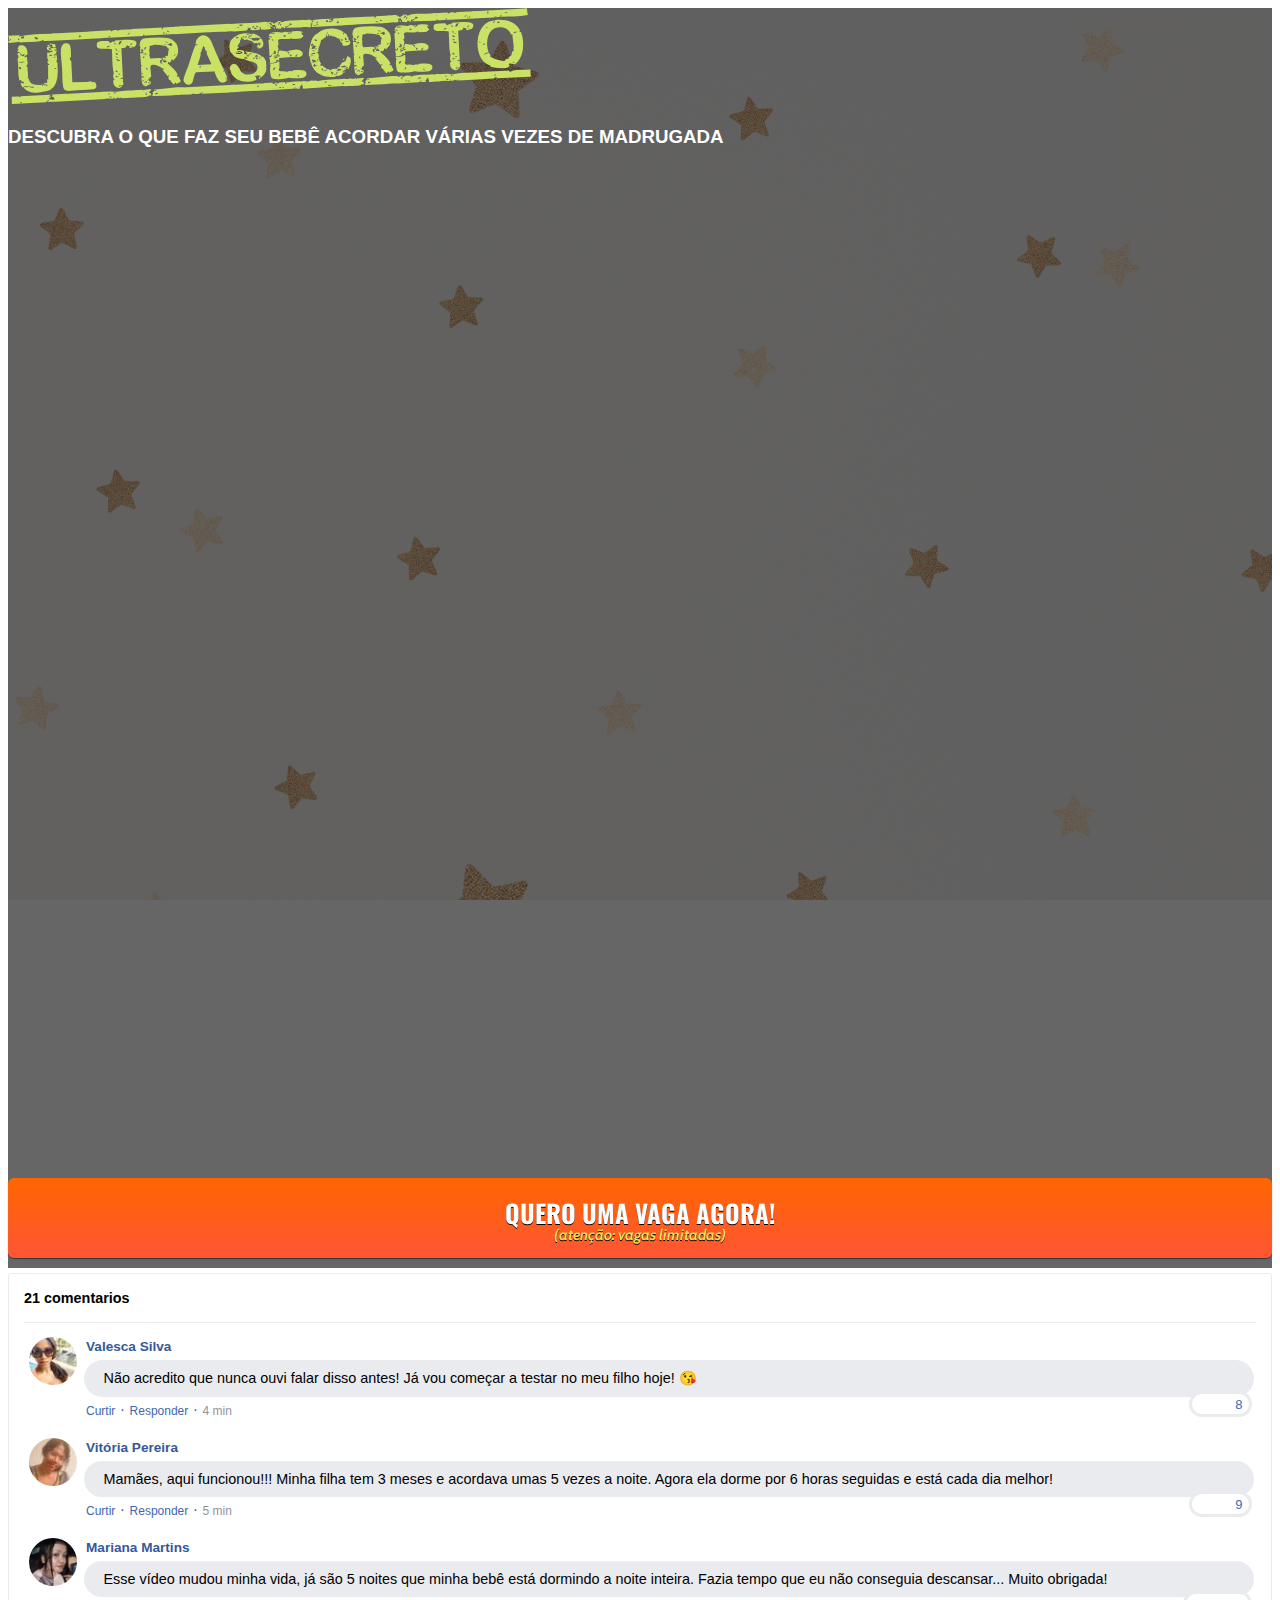
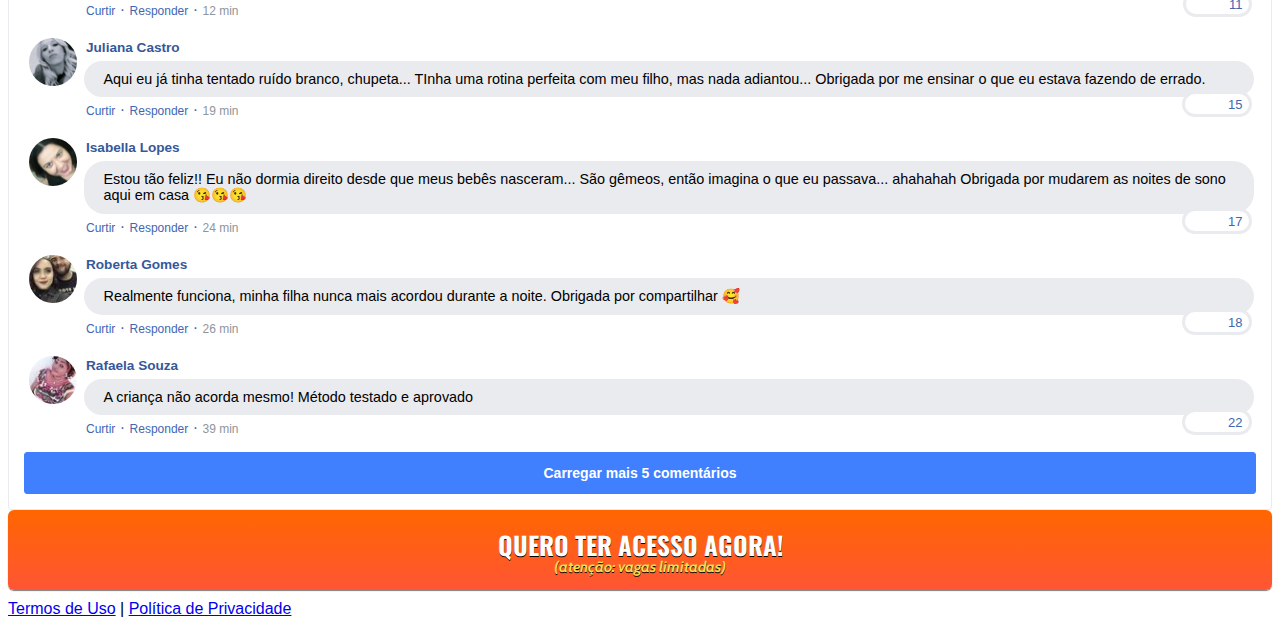
==== commit faab3ad6: "Add files via upload" ====
--- a/index.html
+++ b/index.html
@@ -1,104 +1,454 @@
 <!DOCTYPE html>
 <html lang="pt-br">
-
-<head>
-  <meta charset="utf-8">
-  <meta name="viewport" content="width=device-width, initial-scale=1, shrink-to-fit=no">
-
-  <link rel="stylesheet" href="https://stackpath.bootstrapcdn.com/bootstrap/4.1.3/css/bootstrap.min.css"
-    integrity="sha384-MCw98/SFnGE8fJT3GXwEOngsV7Zt27NXFoaoApmYm81iuXoPkFOJwJ8ERdknLPMO" crossorigin="anonymous">
-
-  <link rel="preconnect" href="https://fonts.googleapis.com">
-  <link rel="preconnect" href="https://fonts.gstatic.com" crossorigin>
-  <link
-    href="https://fonts.googleapis.com/css2?family=Cabin:ital,wght@0,400;0,500;0,600;0,700;1,400;1,500;1,600;1,700&family=Dosis:wght@200;300;400;500;600;700;800&family=Oswald:wght@200;300;400;500;600;700&family=Signika:wght@300;400;500;600;700&display=swap"
-    rel="stylesheet">
-
-  <link rel="stylesheet" href="./assets/css/com.css">
- <!-- Google Tag Manager -->
-<script>(function(w,d,s,l,i){w[l]=w[l]||[];w[l].push({'gtm.start':
-new Date().getTime(),event:'gtm.js'});var f=d.getElementsByTagName(s)[0],
-j=d.createElement(s),dl=l!='dataLayer'?'&l='+l:'';j.async=true;j.src=
-'https://www.googletagmanager.com/gtm.js?id='+i+dl;f.parentNode.insertBefore(j,f);
-})(window,document,'script','dataLayer','GTM-5Z4XPWN');</script>
-<!-- End Google Tag Manager -->
-
-  <!-- Título da Página -->
-  <title>Meu Bebê dos Sonhos</title>
-
-  <style type="text/css">
-    body {
-      color: white;
-      background-color: black;
-      background-position: center;
-      background-size: cover;
-      background-attachment: fixed;
-      background-blend-mode: darken;
-    }
-  </style>
-
-</head>
+  <head>
+    <meta charset="utf-8">
+    <meta name="viewport" content="width=device-width, initial-scale=1, shrink-to-fit=no">
+
+    <link rel="stylesheet" href="https://stackpath.bootstrapcdn.com/bootstrap/4.1.3/css/bootstrap.min.css" integrity="sha384-MCw98/SFnGE8fJT3GXwEOngsV7Zt27NXFoaoApmYm81iuXoPkFOJwJ8ERdknLPMO" crossorigin="anonymous">
+
+    <link rel="preconnect" href="https://fonts.googleapis.com">
+    <link rel="preconnect" href="https://fonts.gstatic.com" crossorigin>
+    <link href="https://fonts.googleapis.com/css2?family=Cabin:ital,wght@0,400;0,500;0,600;0,700;1,400;1,500;1,600;1,700&family=Dosis:wght@200;300;400;500;600;700;800&family=Oswald:wght@200;300;400;500;600;700&family=Signika:wght@300;400;500;600;700&display=swap" rel="stylesheet">
+
+    <link rel="stylesheet" href="./assets/css/com.css">
+
+        <!-- Título da Página -->
+    <title>Meu Bebê dos Sonhos</title>
+    
+    <style type="text/css">
+      header {
+        color: white;
+        background-image: url("./assets/img/bg.jpg");
+        background-color: rgba(0, 0, 0, 0.6);
+        background-position: center;
+        background-size: cover;
+        background-attachment: fixed;
+        background-blend-mode: darken;
+      }
+    </style>
+   </head>
   <body>
-<!-- Google Tag Manager (noscript) -->
-<noscript><iframe src="https://www.googletagmanager.com/ns.html?id=GTM-5Z4XPWN"
-height="0" width="0" style="display:none;visibility:hidden"></iframe></noscript>
-<!-- End Google Tag Manager (noscript) -->
-
-  <header class="py-4">
-    <div class="container">
-      <div class="row justify-content-center">
-        <div class="col-lg-8 text-center">
-          <!-- Imagem Ultrasecreto -->
-          <img class="img-fluid" src="./assets/img/ultrasecreto.svg">
-
-          <!-- Headline -->
-          <h3 class="my-4"><b>DESCUBRA O QUE FAZ SEU BEBÊ ACORDAR VÁRIAS VEZES DE MADRUGADA</b></h3>
-
-          <!-- VSL -->
-          <iframe id="panda-63bb0233-29a6-4d8a-9298-bd662d21bb3f"
-            src="https://player-vz-ee71e825-3b7.tv.pandavideo.com.br/embed/?v=63bb0233-29a6-4d8a-9298-bd662d21bb3f"
-            style="border:none;width:100%;height:100%;max-width:100%;max-height:100%;">
-            allow="accelerometer;gyroscope;autoplay;encrypted-media;picture-in-picture" allowfullscreen=true width="720"
-            height="360"></iframe>
-
+    
+    <header class="py-4">
+      <div class="container">
+        <div class="row justify-content-center">
+          <div class="col-lg-8 text-center">
+            <!-- Imagem Ultrasecreto -->
+            <img class="img-fluid" src="./assets/img/ultrasecreto.svg">
+
+            <!-- Headline -->
+            <h3 class="my-4"><b>DESCUBRA O QUE FAZ SEU BEBÊ ACORDAR VÁRIAS VEZES DE MADRUGADA</b></h3>
+
+            <!-- VSL -->
+            <div style="position:relative;padding-top:80%;">
+            <iframe id="panda-63bb0233-29a6-4d8a-9298-bd662d21bb3f" src="https://player-vz-ee71e825-3b7.tv.pandavideo.com.br/embed/?v=63bb0233-29a6-4d8a-9298-bd662d21bb3f" style="border:none;position:absolute;top:0;left:0;" allow="accelerometer;gyroscope;autoplay;encrypted-media;picture-in-picture" allowfullscreen=true width="100%" height="100%"></iframe>
+          </div>
           <!-- Countdown -->
           <div class="container delay">
 
             <div class="vagas-limitadas text-center">
               <span id="vagas-restantes"></span>
             </div>
-
-            <!-- Botão -->
+            <!-- Botão 1 -->
             <div id="cta1" class="mt-4 d-none">
-              <a href="https://pay.kiwify.com.br/MsifrOX" class="a-btn" style="text-decoration: none;">
-                <span class="span-btn">QUERO MINHA VAGA AGORA!</span>
-                <span class="span-btn2">(atenção: restam poucas vagas)</span>
+              <a href="https://pay.kiwify.com.br/HkrDVPl" class="a-btn" style="text-decoration: none;">
+                <span class="span-btn">QUERO UMA VAGA AGORA!</span>
+                <span class="span-btn2">(atenção: vagas limitadas)</span>
               </a>
             </div>
-
-            <!-- Termos de Uso e Política de Privacidade -->
-            <div class="text-white mt-4"><a href="termos.html" class="text-white">Termos de Uso</a> | <a
-                href="privacidade.html" class="text-white">Política de Privacidade</a></div>
           </div>
         </div>
       </div>
-  </header>
-
-  <script type="text/javascript">
-    setTimeout(() => { document.getElementById("cta1").classList.remove("d-none") }, 1109000); // temporização da Call to Action (em milissegundos)
-  </script>
-
-  <script src="./assets/js/spotsLeft.js"></script>
-  <script src="https://code.jquery.com/jquery-3.3.1.slim.min.js"
-    integrity="sha384-q8i/X+965DzO0rT7abK41JStQIAqVgRVzpbzo5smXKp4YfRvH+8abtTE1Pi6jizo"
-    crossorigin="anonymous"></script>
-  <script src="https://cdnjs.cloudflare.com/ajax/libs/popper.js/1.14.3/umd/popper.min.js"
-    integrity="sha384-ZMP7rVo3mIykV+2+9J3UJ46jBk0WLaUAdn689aCwoqbBJiSnjAK/l8WvCWPIPm49"
-    crossorigin="anonymous"></script>
-  <script src="https://stackpath.bootstrapcdn.com/bootstrap/4.1.3/js/bootstrap.min.js"
-    integrity="sha384-ChfqqxuZUCnJSK3+MXmPNIyE6ZbWh2IMqE241rYiqJxyMiZ6OW/JmZQ5stwEULTy"
-    crossorigin="anonymous"></script>
-  <script src="./assets/js/com.js"></script>
-</body>
-
-</html>
+    </header>
+
+    <section class="comments py-4">
+      <div class="container">
+        <div class="row justify-content-center">
+          <div class="col-lg-8">
+            <div class="fb-comments" style="margin-top: 5px;">
+              <div class="fb-comments-header">
+                <span>21 comentarios</span>
+              </div>
+              <div class="fb-comments-wrapper" id="2">
+                <table class="fb-comments-comment">
+                  <tbody>
+                    <tr>
+                      <td rowspan="3" class="fb-comments-comment-img"><img
+                          src="./assets/img/comentarios/m2.jpeg"></td>
+                      <td>
+                        <font class="fb-comments-comment-name">
+                          <name>Valesca Silva</name>
+                        </font>
+                      </td>
+                    </tr>
+                    <tr>
+                      <td class="fb-comments-comment-text">Não acredito que nunca ouvi falar disso antes! Já vou começar a testar no meu filho hoje! 😘</td>
+                    </tr>
+                    <tr>
+                      <td class="fb-comments-comment-actions">
+                        <like>Curtir</like>
+                        ·
+                        <reply>Responder</reply>
+                        ·
+                        <likes>8</likes>
+                        
+                        <date>4 min</date>
+                      </td>
+                    </tr>
+                  </tbody>
+                </table>
+              </div>
+              <div class="fb-comments-wrapper" id="3">
+                <table class="fb-comments-comment">
+                  <tbody>
+                    <tr>
+                      <td rowspan="3" class="fb-comments-comment-img"><img
+                          src="./assets/img/comentarios/m3.jpeg"></td>
+                      <td>
+                        <font class="fb-comments-comment-name">
+                          <name>Vitória Pereira</name>
+                        </font>
+                      </td>
+                    </tr>
+                    <tr>
+                      <td class="fb-comments-comment-text">Mamães, aqui funcionou!!! Minha filha tem 3 meses e acordava umas 5 vezes a noite. Agora ela dorme por 6 horas seguidas e está cada dia melhor!</td>
+                    </tr>
+                    <tr>
+                      <td class="fb-comments-comment-actions">
+                        <like>Curtir</like>
+                        ·
+                        <reply>Responder</reply>
+                        ·
+                        <likes>9</likes>
+                        
+                        <date>5 min</date>
+                      </td>
+                    </tr>
+                  </tbody>
+                </table>
+              </div>
+              <div class="fb-comments-wrapper" id="4">
+                <table class="fb-comments-comment">
+                  <tbody>
+                    <tr>
+                      <td rowspan="3" class="fb-comments-comment-img"><img
+                          src="./assets/img/comentarios/m4.jpeg"></td>
+                      <td>
+                        <font class="fb-comments-comment-name">
+                          <name>Mariana Martins</name>
+                        </font>
+                      </td>
+                    </tr>
+                    <tr>
+                      <td class="fb-comments-comment-text">Esse vídeo mudou minha vida, já são 5 noites que minha bebê está dormindo a noite inteira. Fazia tempo que eu não conseguia descansar... Muito obrigada!</td>
+                    </tr>
+                    <tr>
+                      <td class="fb-comments-comment-actions">
+                        <like>Curtir</like>
+                        ·
+                        <reply>Responder</reply>
+                        ·
+                        <likes>11</likes>
+                        
+                        <date>12 min</date>
+                      </td>
+                    </tr>
+                  </tbody>
+                </table>
+              </div>
+              <div class="fb-comments-wrapper" id="5">
+                <table class="fb-comments-comment">
+                  <tbody>
+                    <tr>
+                      <td rowspan="3" class="fb-comments-comment-img"><img
+                          src="./assets/img/comentarios/m5.jpeg"></td>
+                      <td>
+                        <font class="fb-comments-comment-name">
+                          <name>Juliana Castro</name>
+                        </font>
+                      </td>
+                    </tr>
+                    <tr>
+                      <td class="fb-comments-comment-text">Aqui eu já tinha tentado ruído branco, chupeta... TInha uma rotina perfeita com meu filho, mas nada adiantou... Obrigada por me ensinar o que eu estava fazendo de errado.</td>
+                    </tr>
+                    <tr>
+                      <td class="fb-comments-comment-actions">
+                        <like>Curtir</like>
+                        ·
+                        <reply>Responder</reply>
+                        ·
+                        <likes>15</likes>
+                        
+                        <date>19 min</date>
+                      </td>
+                    </tr>
+                  </tbody>
+                </table>
+              </div>
+              <div class="fb-comments-wrapper" id="6">
+                <table class="fb-comments-comment">
+                  <tbody>
+                    <tr>
+                      <td rowspan="3" class="fb-comments-comment-img"><img
+                          src="./assets/img/comentarios/m6.jpeg"></td>
+                      <td>
+                        <font class="fb-comments-comment-name">
+                          <name>Isabella Lopes</name>
+                        </font>
+                      </td>
+                    </tr>
+                    <tr>
+                      <td class="fb-comments-comment-text">Estou tão feliz!! Eu não dormia direito desde que meus bebês nasceram... São gêmeos, então imagina o que eu passava... ahahahah Obrigada por mudarem as noites de sono aqui em casa 😘😘😘</td>
+                    </tr>
+                    <tr>
+                      <td class="fb-comments-comment-actions">
+                        <like>Curtir</like>
+                        ·
+                        <reply>Responder</reply>
+                        ·
+                        <likes>17</likes>
+                        
+                        <date>24 min</date>
+                      </td>
+                    </tr>
+                  </tbody>
+                </table>
+              </div>
+              <div class="fb-comments-wrapper" id="7">
+                <table class="fb-comments-comment">
+                  <tbody>
+                    <tr>
+                      <td rowspan="3" class="fb-comments-comment-img"><img
+                          src="./assets/img/comentarios/m7.jpeg"></td>
+                      <td>
+                        <font class="fb-comments-comment-name">
+                          <name>Roberta Gomes</name>
+                        </font>
+                      </td>
+                    </tr>
+                    <tr>
+                      <td class="fb-comments-comment-text">Realmente funciona, minha filha nunca mais acordou durante a noite. Obrigada por compartilhar 🥰</td>
+                    </tr>
+                    <tr>
+                      <td class="fb-comments-comment-actions">
+                        <like>Curtir</like>
+                        ·
+                        <reply>Responder</reply>
+                        ·
+                        <likes>18</likes>
+                        
+                        <date>26 min</date>
+                      </td>
+                    </tr>
+                  </tbody>
+                </table>
+              </div>
+              <div class="fb-comments-wrapper" id="9">
+                <table class="fb-comments-comment">
+                  <tbody>
+                    <tr>
+                      <td rowspan="3" class="fb-comments-comment-img"><img
+                          src="./assets/img/comentarios/m11.jpeg">
+                      </td>
+                      <td>
+                        <font class="fb-comments-comment-name">
+                          <name>Rafaela Souza</name>
+                        </font>
+                      </td>
+                    </tr>
+                    <tr>
+                      <td class="fb-comments-comment-text">A criança não acorda mesmo! Método testado e aprovado</td>
+                    </tr>
+                    <tr>
+                      <td class="fb-comments-comment-actions">
+                        <like>Curtir</like>
+                        ·
+                        <reply>Responder</reply>
+                        ·
+                        <likes>22</likes>
+                        
+                        <date>39 min</date>
+                      </td>
+                    </tr>
+                  </tbody>
+                </table>
+              </div>
+              <button class="fb-comments-loadmore" onclick="javascript:loadMore();">Carregar mais 5 comentários</button>
+              <div style="display:none" id="more">
+                <div class="fb-comments-wrapper">
+                  <table class="fb-comments-comment" id="10">
+                    <tbody>
+                      <tr>
+                        <td rowspan="3" class="fb-comments-comment-img"><img
+                            src="./assets/img/comentarios/m12.jpeg">
+                        </td>
+                        <td>
+                          <font class="fb-comments-comment-name">
+                            <name>Ana Sofia</name>
+                          </font>
+                        </td>
+                      </tr>
+                      <tr>
+                        <td class="fb-comments-comment-text">Meninas, já são 10 noites que eu não preciso levantar a noite porque minha filha acordou 😍😍😍</td>
+                      </tr>
+                      <tr>
+                        <td class="fb-comments-comment-actions">
+                          <like>Curtir</like>
+                          ·
+                          <reply>Responder</reply>
+                          ·
+                          <likes>41</likes>
+                          
+                          <date>1 h</date>
+                        </td>
+                      </tr>
+                    </tbody>
+                  </table>
+                </div>
+                <div class="fb-comments-wrapper" id="11">
+                  <table class="fb-comments-comment">
+                    <tbody>
+                      <tr>
+                        <td rowspan="3" class="fb-comments-comment-img"><img
+                            src="./assets/img/comentarios/m15.jpeg">
+                        </td>
+                        <td>
+                          <font class="fb-comments-comment-name">
+                            <name>Laura Flores</name>
+                          </font>
+                        </td>
+                      </tr>
+                      <tr>
+                        <td class="fb-comments-comment-text">Eu já estava exaaaausta e não sabia mais o que fazer! Não aguentava mais ouvir que eu precisava ajustar rotina e etc. Foi assistir esse vídeo e entender sobre esse ciclo que um MILAGRE aconteceu aqui 🙏🙏🙏🙏🙏🙏</td>
+                      </tr>
+                      <tr>
+                        <td class="fb-comments-comment-actions">
+                          <like>Curtir</like>
+                          ·
+                          <reply>Responder</reply>
+                          ·
+                          <likes>40</likes>
+                          
+                          <date>1 h</date>
+                        </td>
+                      </tr>
+                    </tbody>
+                  </table>
+                </div>
+                <div class="fb-comments-wrapper" id="12">
+                  <table class="fb-comments-comment">
+                    <tbody>
+                      <tr>
+                        <td rowspan="3" class="fb-comments-comment-img"><img
+                            src="./assets\img\comentarios\m16.jpg">
+                        </td>
+                        <td>
+                          <font class="fb-comments-comment-name">
+                            <name>Daniela Costa</name>
+                          </font>
+                        </td>
+                      </tr>
+                      <tr>
+                        <td class="fb-comments-comment-text">Muito Obrigada tem me ajudado e muito,Adorei ...Durmo super bem e vendo resultado ..🌹🥰🙋</td>
+                      </tr>
+                      <tr>
+                        <td class="fb-comments-comment-actions">
+                          <like>Curtir</like>
+                          ·
+                          <reply>Responder</reply>
+                          ·
+                          <likes>47</likes>
+                          
+                          <date>1 h</date>
+                        </td>
+                      </tr>
+                    </tbody>
+                  </table>
+                </div>
+                <div class="fb-comments-wrapper" id="13">
+                  <table class="fb-comments-comment">
+                    <tbody>
+                      <tr>
+                        <td rowspan="3" class="fb-comments-comment-img"><img
+                            src="./assets/img/comentarios/m17.jpeg"></td>
+                        <td>
+                          <font class="fb-comments-comment-name">
+                            <name>Juliana Dias</name>
+                          </font>
+                        </td>
+                      </tr>
+                      <tr>
+                        <td class="fb-comments-comment-text">Em 6 dias comecei a ver resultados, muito bom</td>
+                      </tr>
+                      <tr>
+                        <td class="fb-comments-comment-actions">
+                          <like>Curtir</like>
+                          ·
+                          <reply>Responder</reply>
+                          ·
+                          <likes>50</likes>
+                          
+                          <date>1 h</date>
+                        </td>
+                      </tr>
+                    </tbody>
+                  </table>
+                </div>
+                <div class="fb-comments-wrapper">
+                  <table class="fb-comments-comment" id="14">
+                    <tbody>
+                      <tr>
+                        <td rowspan="3" class="fb-comments-comment-img"><img
+                            src="./assets/img/comentarios/m18.jpeg">
+                        </td>
+                        <td>
+                          <font class="fb-comments-comment-name">
+                            <name>Isabelle Correia</name>
+                          </font>
+                        </td>
+                      </tr>
+                      <tr>
+                        <td class="fb-comments-comment-text">Minha prima testou e funcionou muito rápido... vou começar hj também rsrs</td>
+                      </tr>
+                      <tr>
+                        <td class="fb-comments-comment-actions">
+                          <like>Curtir</like>
+                          ·
+                          <reply>Responder</reply>
+                          ·
+                          <likes>66</likes>
+                          
+                          <date>1 h</date>
+                        </td>
+                      </tr>
+                    </tbody>
+                  </table>
+                </div>
+              </div>
+            </div>
+            <!-- Botão 2 -->
+            <div id="cta2" class="mt-4 d-none">
+              <a href="https://pay.kiwify.com.br/HkrDVPl" class="a-btn" style="text-decoration: none;">
+                <span class="span-btn">QUERO TER ACESSO AGORA!</span>
+                <span class="span-btn2">(atenção: vagas limitadas)</span>
+              </a>
+            </div>
+          </div>
+        </div>
+      </div>
+    </section>
+
+    <footer class="bg-dark py-3 text-center">
+      <div class="text-white"><a href="termos.html" class="text-white">Termos de Uso</a> | <a href="privacidade.html" class="text-white">Política de Privacidade</a></div>
+    </footer>
+
+    <script type="text/javascript">
+      setTimeout(() => {document.getElementById("cta1").classList.remove("d-none"); document.getElementById("cta2").classList.remove("d-none")}, 1107000); // temporização da Call to Action (em milissegundos)
+    </script>
+
+    <script src="https://code.jquery.com/jquery-3.3.1.slim.min.js" integrity="sha384-q8i/X+965DzO0rT7abK41JStQIAqVgRVzpbzo5smXKp4YfRvH+8abtTE1Pi6jizo" crossorigin="anonymous"></script>
+    <script src="https://cdnjs.cloudflare.com/ajax/libs/popper.js/1.14.3/umd/popper.min.js" integrity="sha384-ZMP7rVo3mIykV+2+9J3UJ46jBk0WLaUAdn689aCwoqbBJiSnjAK/l8WvCWPIPm49" crossorigin="anonymous"></script>
+    <script src="https://stackpath.bootstrapcdn.com/bootstrap/4.1.3/js/bootstrap.min.js" integrity="sha384-ChfqqxuZUCnJSK3+MXmPNIyE6ZbWh2IMqE241rYiqJxyMiZ6OW/JmZQ5stwEULTy" crossorigin="anonymous"></script>
+    <script src="./assets/js/com.js"></script>
+  </body>
+</html>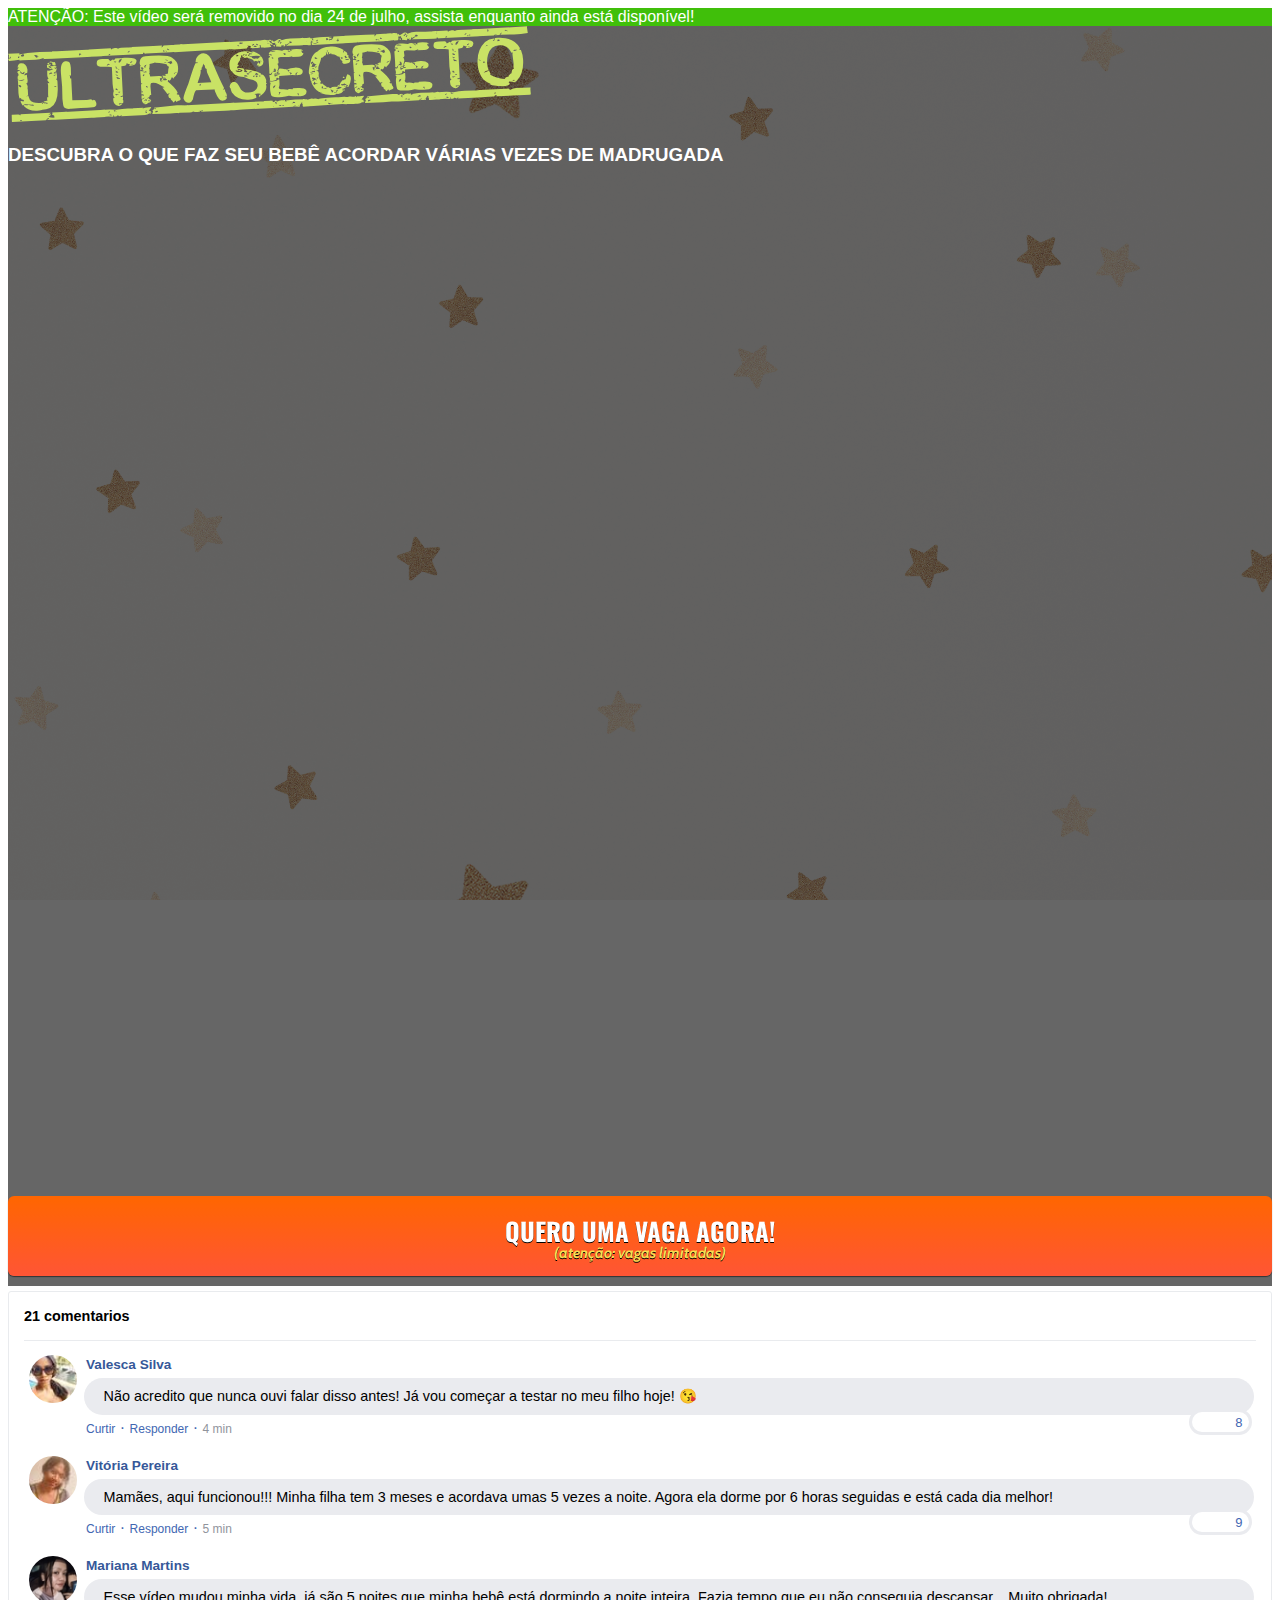
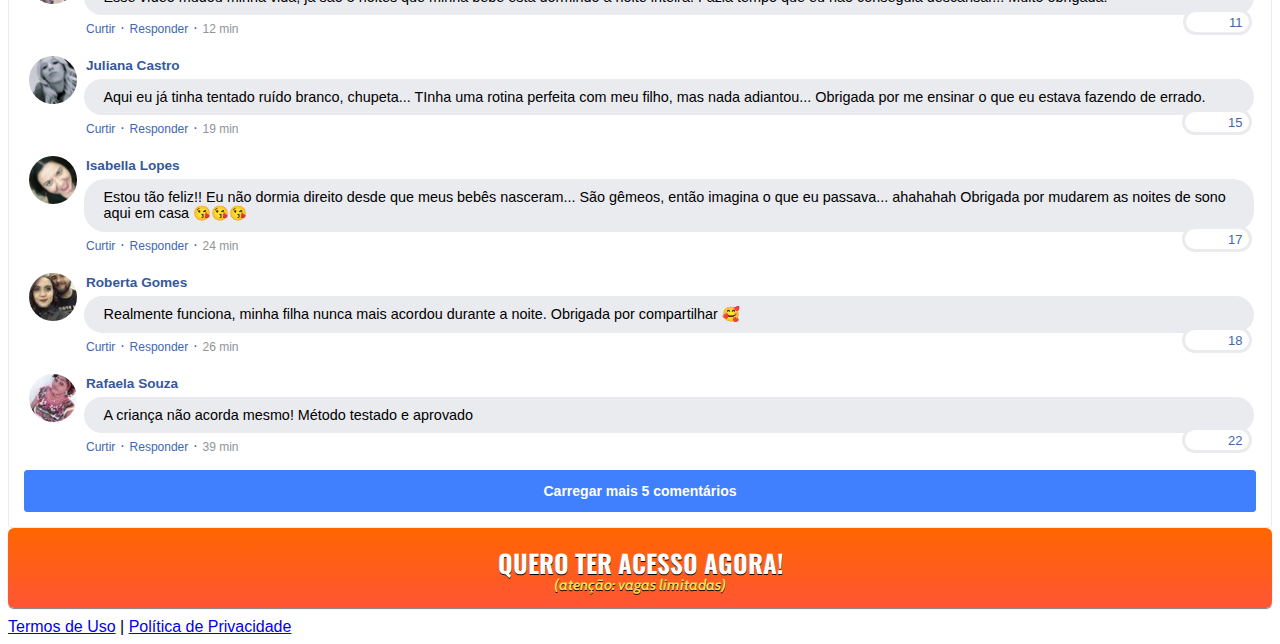
==== commit 11dd1e7e: "Add files via upload" ====
--- a/index.html
+++ b/index.html
@@ -25,10 +25,22 @@
         background-attachment: fixed;
         background-blend-mode: darken;
       }
+      nav {
+        background-color: #40bf0a;
+        color: white;      
     </style>
    </head>
   <body>
-    
+    <!-- Google Tag Manager (noscript) -->
+<noscript><iframe src="https://www.googletagmanager.com/ns.html?id=GTM-5Z4XPWN"
+height="0" width="0" style="display:none;visibility:hidden"></iframe></noscript>
+<!-- End Google Tag Manager (noscript) -->
+    <nav class="navbar justify-content-center text-center">
+      <span class="lead">
+        <i class="fas fa-exclamation-triangle mr-2"></i>ATENÇÃO: Este vídeo será removido no dia <span id="dia"></span> de <span id="mes"></span>, assista enquanto ainda está disponível!
+      </span>
+    </nav>
+
     <header class="py-4">
       <div class="container">
         <div class="row justify-content-center">
@@ -450,5 +462,14 @@
     <script src="https://cdnjs.cloudflare.com/ajax/libs/popper.js/1.14.3/umd/popper.min.js" integrity="sha384-ZMP7rVo3mIykV+2+9J3UJ46jBk0WLaUAdn689aCwoqbBJiSnjAK/l8WvCWPIPm49" crossorigin="anonymous"></script>
     <script src="https://stackpath.bootstrapcdn.com/bootstrap/4.1.3/js/bootstrap.min.js" integrity="sha384-ChfqqxuZUCnJSK3+MXmPNIyE6ZbWh2IMqE241rYiqJxyMiZ6OW/JmZQ5stwEULTy" crossorigin="anonymous"></script>
     <script src="./assets/js/com.js"></script>
-  </body>
-</html>+    <script>
+      monName = new Array ("janeiro", "fevereiro", "março", "abril", "maio", "junho", "julho", "agosto", "setembro", "outubro", "novembro", "dezembro")
+
+      var data = new Date();
+      var dia = data.getDate();
+      var mes = monName[data.getMonth()];
+
+      document.getElementById("dia").innerHTML = dia
+      document.getElementById("mes").innerHTML = mes
+    </script>
+  </body>